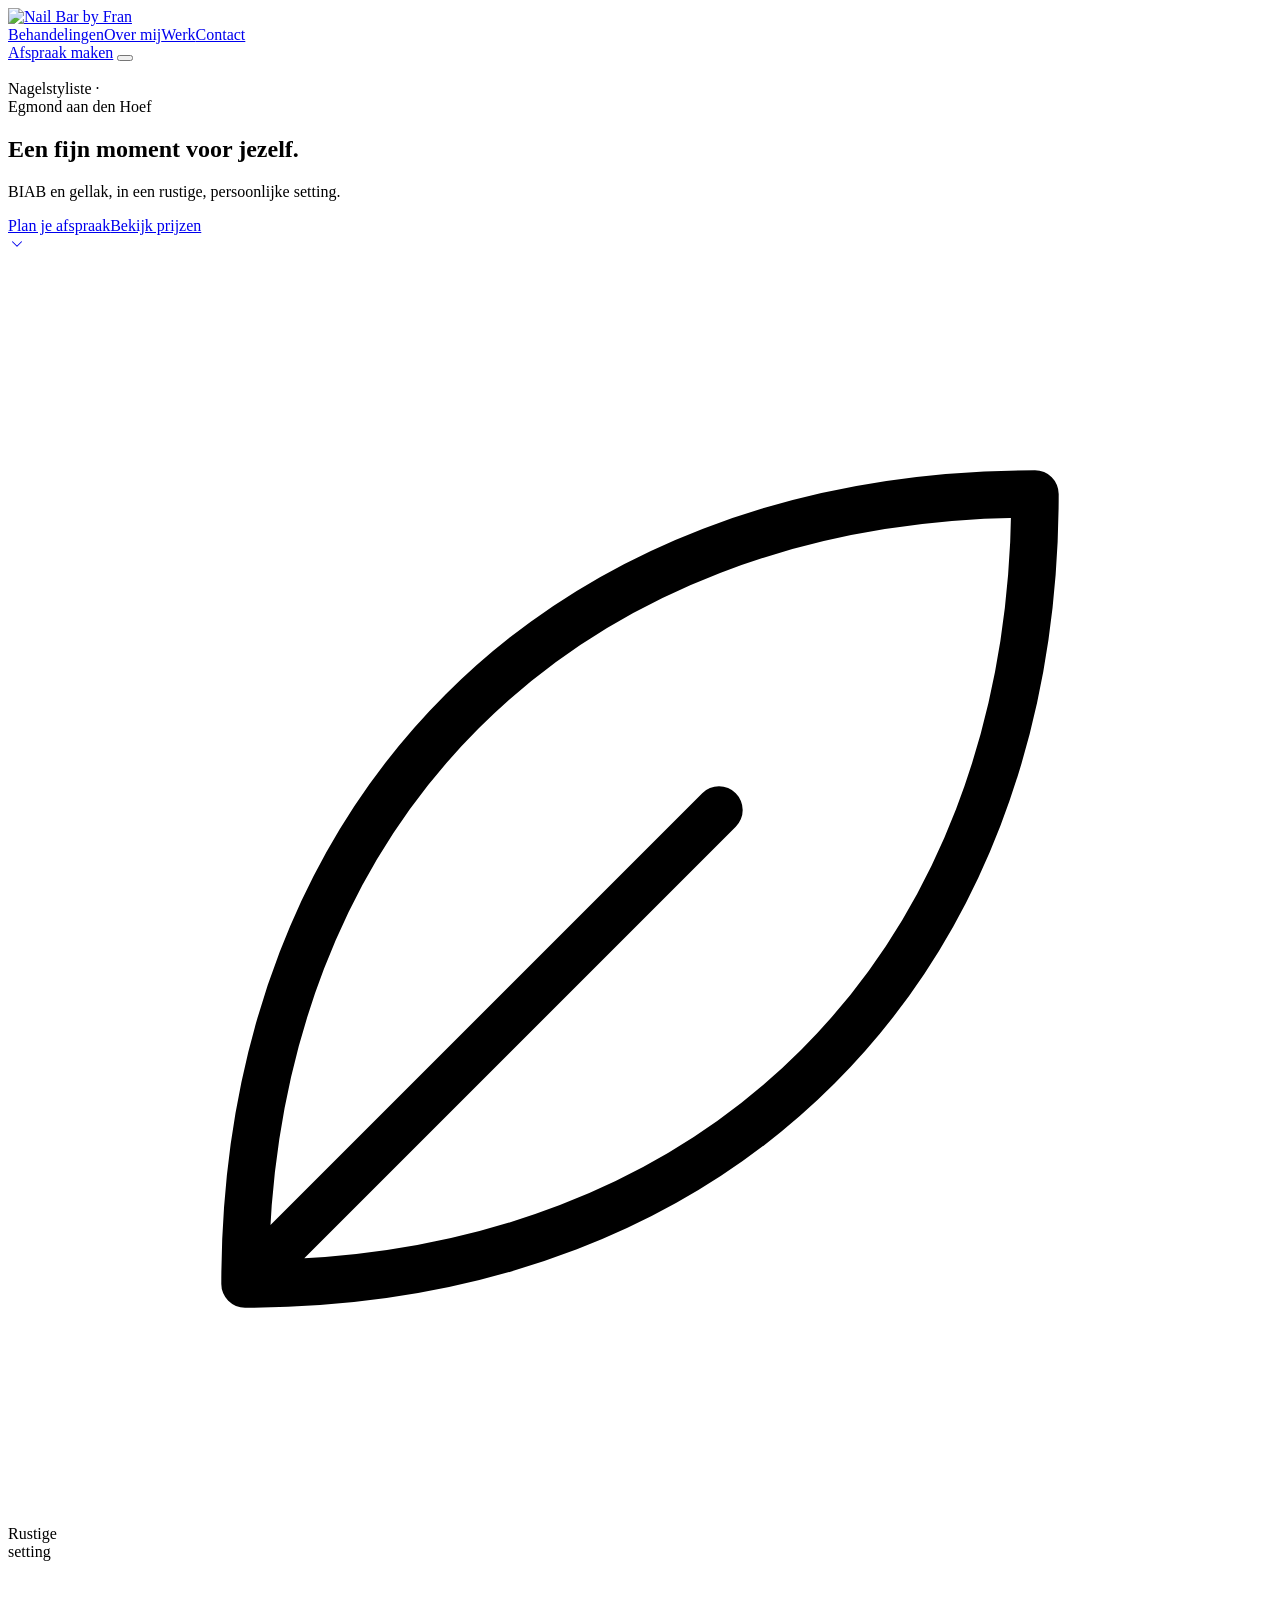
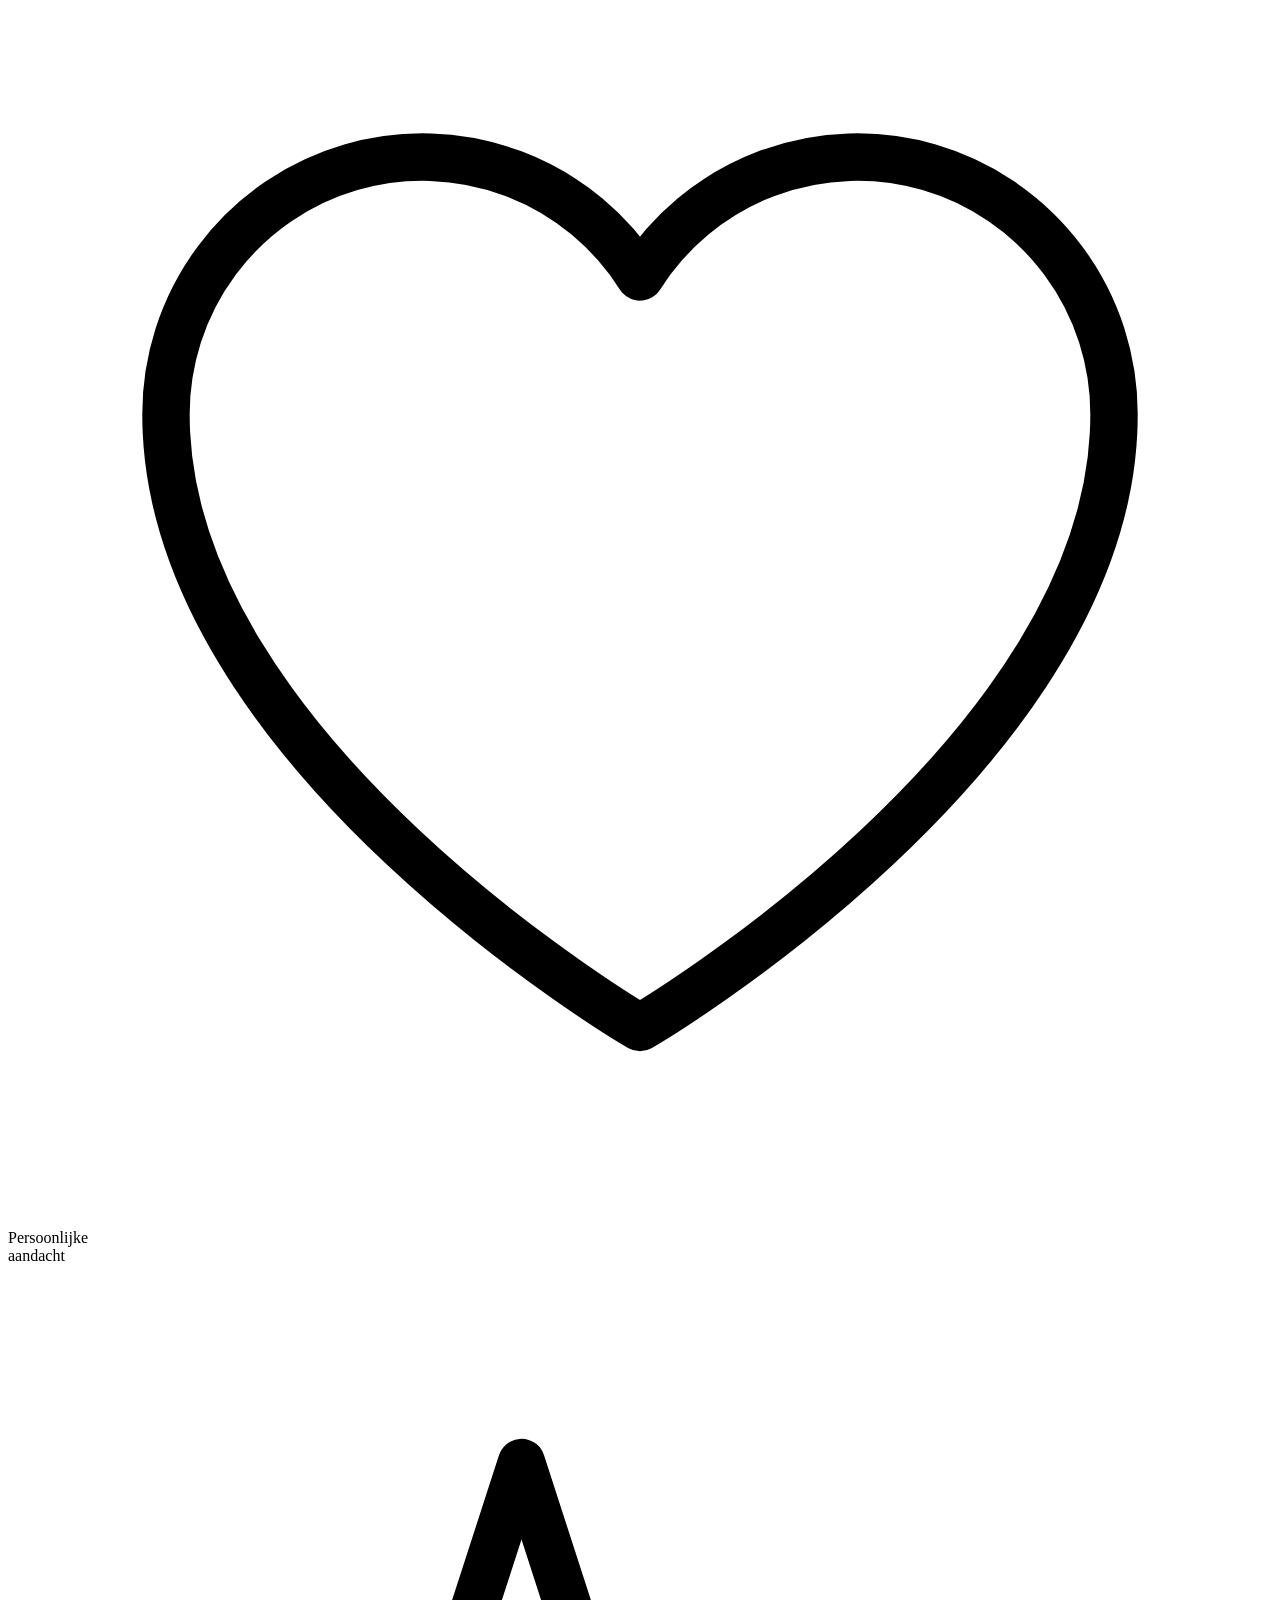
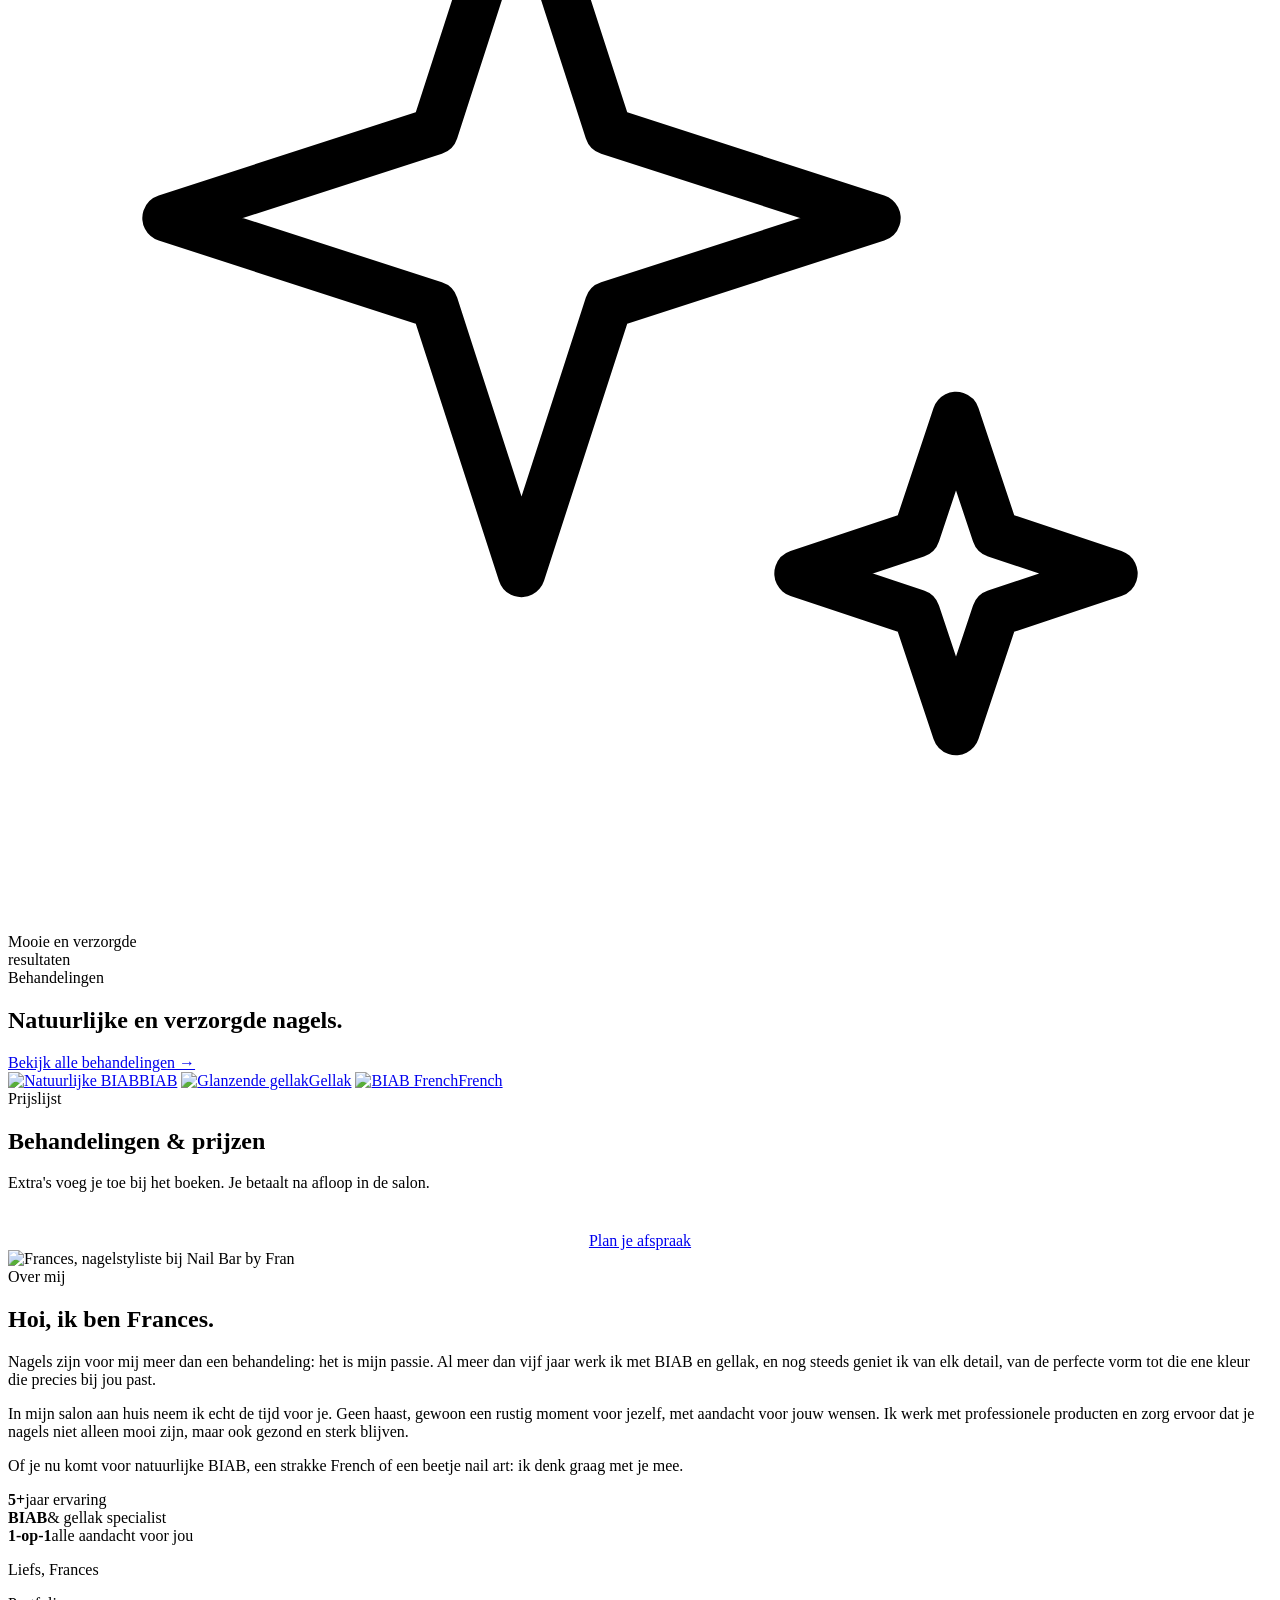
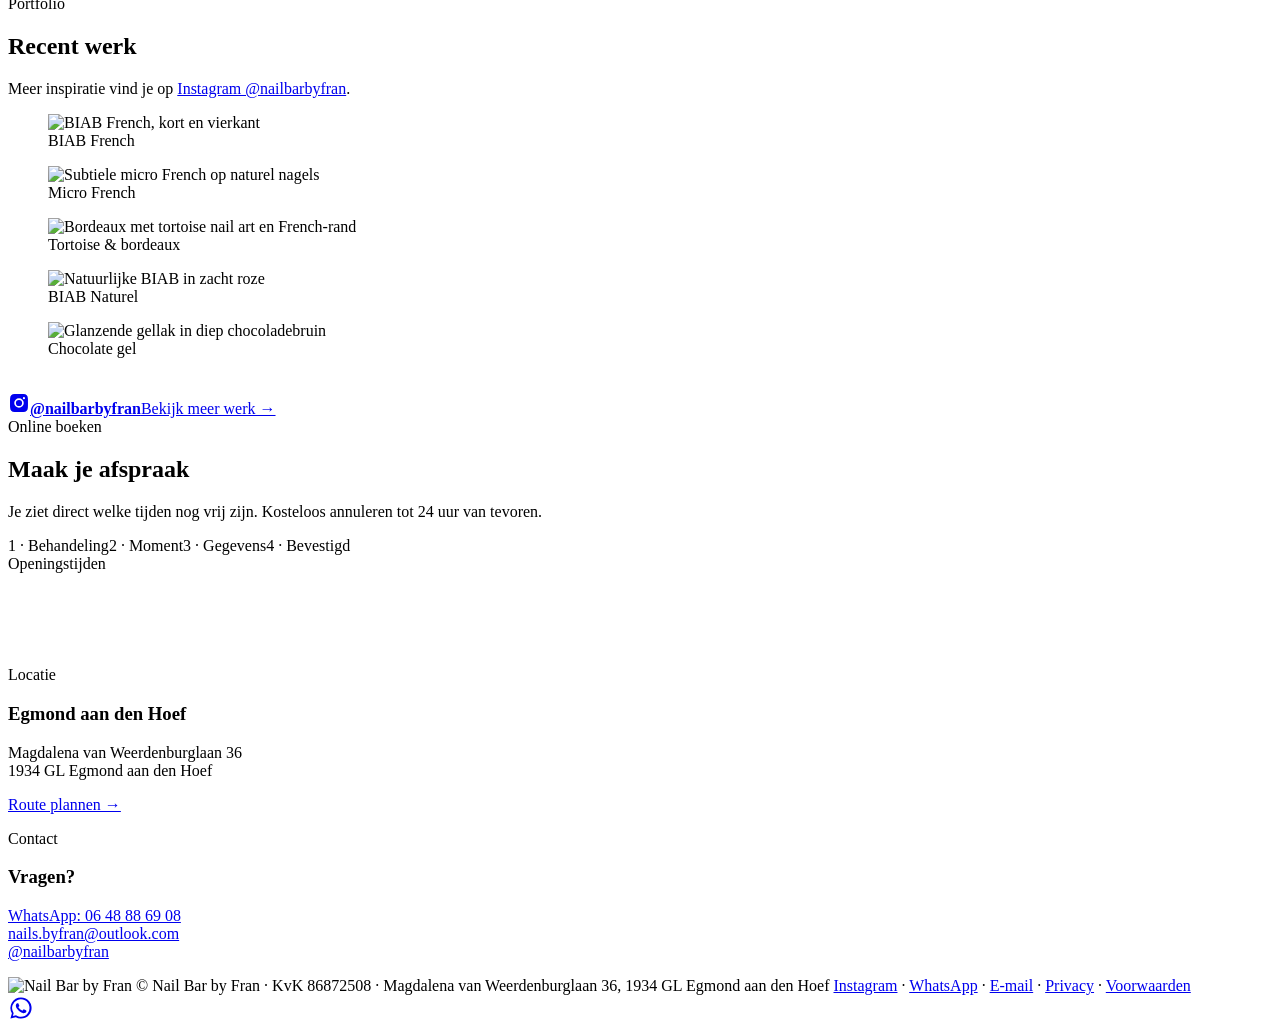
==== website/index.html @ 97819eef "Jaar vooruit boeken; afsprakenoverzicht per dag/week/maand/jaar Co-Authored-By: Claude Opus 5.5 <nor" ====
<!doctype html>
<html lang="nl">
<head>
<meta charset="utf-8">
<meta name="viewport" content="width=device-width,initial-scale=1">
<title>Nail Bar by Fran — BIAB & gellak in Egmond aan den Hoef | Online boeken</title>
<meta name="description" content="BIAB en gellak door Frances in Egmond aan den Hoef. Een rustige salon aan huis met persoonlijke aandacht. Boek je afspraak eenvoudig online.">
<link rel="preload" href="/fonts/cormorant-500.woff2" as="font" type="font/woff2" crossorigin>
<link rel="preload" href="/fonts/jost.woff2" as="font" type="font/woff2" crossorigin>
<meta property="og:title" content="Nail Bar by Fran — BIAB & gellak in Egmond aan den Hoef">
<meta property="og:description" content="Boek je afspraak online. BIAB en gellak door Frances in Egmond aan den Hoef.">
<meta property="og:image" content="https://www.nailbarbyfran.nl/img/og-logo.jpg"><meta property="og:image:width" content="1200"><meta property="og:image:height" content="630"><meta property="og:type" content="website">
<meta name="theme-color" content="#F4EFE9">
<link rel="stylesheet" href="/style.css">
<link rel="icon" type="image/png" href="/favicon.png">
</head>
<body>
<header class="nav" id="nav"><div class="wrap">
  <a class="logo" href="#top"><img src="/logo.png" alt="Nail Bar by Fran"></a>
  <nav class="links" id="navlinks">
    <a href="#behandelingen">Behandelingen</a><a href="#over">Over mij</a><a href="#werk">Werk</a><a href="#info">Contact</a>
  </nav>
  <div class="nav-r">
    <a class="btn small ghost" href="#boeken">Afspraak maken</a>
    <button class="burger" id="burger" aria-label="Menu" aria-expanded="false"><span></span><span></span><span></span></button>
  </div>
</div></header>

<main id="top">
<section class="hero">
  <picture class="hero-photo"><source media="(max-width:760px)" srcset="/img/salon-sm.webp" type="image/webp"><source srcset="/img/salon.webp" type="image/webp"><img src="/img/salon.jpg" alt="De salon van Nail Bar by Fran in Egmond aan den Hoef" fetchpriority="high"></picture>
  <div class="wrap hero-inner">
    <div class="hero-copy">
      <span class="eyebrow">Nagelstyliste<span class="sep"> · </span><br class="mbr">Egmond aan den Hoef</span>
      <h1>Een fijn moment voor jezelf.</h1>
      <p>BIAB en gellak, in een rustige, persoonlijke setting.</p>
      <div class="ctas"><a class="btn arrow" href="#boeken">Plan je afspraak</a><a class="btn ghost" href="#behandelingen">Bekijk prijzen</a></div>
    </div>
  </div>
  <a class="hero-down" href="#features" aria-label="Scroll naar beneden"><svg viewBox="0 0 24 24" width="18" height="18"><path d="M6 9l6 6 6-6" fill="none" stroke="currentColor" stroke-width="1.4" stroke-linecap="round" stroke-linejoin="round"/></svg></a>
</section>

<section class="features" id="features"><div class="wrap">
  <div class="feat"><svg viewBox="0 0 32 32" aria-hidden="true"><path d="M6 26C6 14 14 6 26 6c0 12-8 20-20 20zm0 0l12-12" fill="none" stroke="currentColor" stroke-width="1.2" stroke-linecap="round" stroke-linejoin="round"/></svg><span>Rustige<br>setting</span></div>
  <div class="feat"><svg viewBox="0 0 32 32" aria-hidden="true"><path d="M16 27S4 20 4 11.5A6.5 6.5 0 0 1 16 8a6.5 6.5 0 0 1 12 3.5C28 20 16 27 16 27z" fill="none" stroke="currentColor" stroke-width="1.2" stroke-linejoin="round"/></svg><span>Persoonlijke<br>aandacht</span></div>
  <div class="feat"><svg viewBox="0 0 32 32" aria-hidden="true"><path d="M13 5l2.2 6.8L22 14l-6.8 2.2L13 23l-2.2-6.8L4 14l6.8-2.2zM24 19l1 3 3 1-3 1-1 3-1-3-3-1 3-1z" fill="none" stroke="currentColor" stroke-width="1.2" stroke-linejoin="round"/></svg><span>Mooie en verzorgde<br>resultaten</span></div>
</div></section>

<section class="treat"><div class="wrap">
  <div class="treat-head">
    <div><span class="eyebrow">Behandelingen</span><h2>Natuurlijke en verzorgde nagels.</h2></div>
    <a class="textlink" href="#behandelingen">Bekijk alle behandelingen →</a>
  </div>
  <div class="treat-cards">
    <a href="#behandelingen" class="tcard"><picture><source srcset="/img/werk-4.webp" type="image/webp"><img src="/img/werk-4.jpg" alt="Natuurlijke BIAB" loading="lazy"></picture><span>BIAB</span></a>
    <a href="#behandelingen" class="tcard"><picture><source srcset="/img/werk-5.webp" type="image/webp"><img src="/img/werk-5.jpg" alt="Glanzende gellak" loading="lazy"></picture><span>Gellak</span></a>
    <a href="#behandelingen" class="tcard"><picture><source srcset="/img/werk-1.webp" type="image/webp"><img src="/img/werk-1.jpg" alt="BIAB French" loading="lazy"></picture><span>French</span></a>
  </div>
</div></section>


<section id="behandelingen" class="prices"><div class="wrap">
  <div class="sec-head"><span class="eyebrow">Prijslijst</span><h2>Behandelingen &amp; prijzen</h2><p>Extra's voeg je toe bij het boeken. Je betaalt na afloop in de salon.</p></div>
  <div class="menu" id="menu"><p class="muted" style="text-align:center"><span class="spinner"></span></p></div>
  <div style="text-align:center;margin-top:40px"><a class="btn arrow" href="#boeken">Plan je afspraak</a></div>
</div></section>

<section id="over" class="about"><div class="wrap">
  <picture class="about-photo"><source srcset="/img/frances.webp" type="image/webp"><img src="/img/frances.jpg" alt="Frances, nagelstyliste bij Nail Bar by Fran" loading="lazy"></picture>
  <div class="about-text">
    <span class="eyebrow">Over mij</span>
    <h2>Hoi, ik ben Frances.</h2>
    <p class="lead">Nagels zijn voor mij meer dan een behandeling: het is mijn passie. Al meer dan vijf jaar werk ik met BIAB en gellak, en nog steeds geniet ik van elk detail, van de perfecte vorm tot die ene kleur die precies bij jou past.</p>
    <p>In mijn salon aan huis neem ik echt de tijd voor je. Geen haast, gewoon een rustig moment voor jezelf, met aandacht voor jouw wensen. Ik werk met professionele producten en zorg ervoor dat je nagels niet alleen mooi zijn, maar ook gezond en sterk blijven.</p>
    <p>Of je nu komt voor natuurlijke BIAB, een strakke French of een beetje nail art: ik denk graag met je mee.</p>
    <div class="about-stats"><div><b>5+</b><span>jaar ervaring</span></div><div><b>BIAB</b><span>&amp; gellak specialist</span></div><div><b>1-op-1</b><span>alle aandacht voor jou</span></div></div>
    <p class="sign">Liefs, Frances</p>
  </div>
</div></section>

<section id="werk" class="work"><div class="wrap">
  <div class="sec-head"><span class="eyebrow">Portfolio</span><h2>Recent werk</h2><p>Meer inspiratie vind je op <a href="https://instagram.com/nailbarbyfran" target="_blank" rel="noopener">Instagram @nailbarbyfran</a>.</p></div>
  <div class="gallery">
    <figure><picture><source srcset="/img/werk-1.webp" type="image/webp"><img src="/img/werk-1.jpg" alt="BIAB French, kort en vierkant" loading="lazy"></picture><figcaption>BIAB French</figcaption></figure>
    <figure><picture><source srcset="/img/werk-2.webp" type="image/webp"><img src="/img/werk-2.jpg" alt="Subtiele micro French op naturel nagels" loading="lazy"></picture><figcaption>Micro French</figcaption></figure>
    <figure><picture><source srcset="/img/werk-3.webp" type="image/webp"><img src="/img/werk-3.jpg" alt="Bordeaux met tortoise nail art en French-rand" loading="lazy"></picture><figcaption>Tortoise &amp; bordeaux</figcaption></figure>
    <figure><picture><source srcset="/img/werk-4.webp" type="image/webp"><img src="/img/werk-4.jpg" alt="Natuurlijke BIAB in zacht roze" loading="lazy"></picture><figcaption>BIAB Naturel</figcaption></figure>
    <figure><picture><source srcset="/img/werk-5.webp" type="image/webp"><img src="/img/werk-5.jpg" alt="Glanzende gellak in diep chocoladebruin" loading="lazy"></picture><figcaption>Chocolate gel</figcaption></figure>
    <a class="ig-tile" id="igtile" href="https://instagram.com/nailbarbyfran" target="_blank" rel="noopener"><div class="ig-mosaic" id="igmosaic"><img src="/img/handen-1.jpg" alt=""><img src="/img/handen-2.jpg" alt=""><img src="/img/handen-3.jpg" alt=""><img src="/img/werk-4.jpg" alt=""></div><div class="ig-cap"><svg viewBox="0 0 24 24" width="22" height="22" aria-hidden="true"><path fill="currentColor" d="M12 2.2c3.2 0 3.6 0 4.8.1 3.3.1 4.8 1.7 4.9 4.9.1 1.3.1 1.6.1 4.8s0 3.6-.1 4.8c-.1 3.2-1.7 4.8-4.9 4.9-1.3.1-1.6.1-4.8.1s-3.6 0-4.8-.1c-3.3-.1-4.8-1.7-4.9-4.9C2.2 15.6 2.2 15.2 2.2 12s0-3.6.1-4.8C2.4 3.9 3.9 2.4 7.2 2.3 8.4 2.2 8.8 2.2 12 2.2zm0 4.6a5.2 5.2 0 1 0 0 10.4 5.2 5.2 0 0 0 0-10.4zm0 8.6a3.4 3.4 0 1 1 0-6.8 3.4 3.4 0 0 1 0 6.8zm5.4-9.9a1.2 1.2 0 1 0 0 2.4 1.2 1.2 0 0 0 0-2.4z"/></svg><b>@nailbarbyfran</b><span>Bekijk meer werk →</span></div></a>
  </div>
</div></section>

<section id="instagram" class="ig-sec" hidden><div class="wrap">
  <div class="ig-head"><div><span class="eyebrow">Instagram</span><h2>Volg @nailbarbyfran</h2></div><a class="textlink" href="https://instagram.com/nailbarbyfran" target="_blank" rel="noopener">Bekijk op Instagram →</a></div>
  <div class="ig-row" id="igrow"></div>
</div></section>

<section id="boeken" class="book"><div class="wrap">
  <div class="sec-head"><span class="eyebrow">Online boeken</span><h2>Maak je afspraak</h2><p>Je ziet direct welke tijden nog vrij zijn. Kosteloos annuleren tot 24 uur van tevoren.</p></div>
  <div class="booking">
    <div class="steps" id="steps"><span>1 · Behandeling</span><span>2 · Moment</span><span>3 · Gegevens</span><span>4 · Bevestigd</span></div>
    <div class="pane" id="pane"></div>
  </div>
</div></section>

<section id="info" class="contact"><div class="wrap">
  <div class="info">
    <div><span class="eyebrow">Openingstijden</span><h3 id="oh-title">&nbsp;</h3><p id="oh-lines">&nbsp;</p></div>
    <div><span class="eyebrow">Locatie</span><h3>Egmond aan den Hoef</h3><p>Magdalena van Weerdenburglaan 36<br>1934 GL Egmond aan den Hoef</p><p style="margin-top:16px"><a class="textlink" href="https://www.google.com/maps/search/?api=1&query=Magdalena+van+Weerdenburglaan+36+1934GL+Egmond+aan+den+Hoef" target="_blank" rel="noopener">Route plannen →</a></p></div>
    <div><span class="eyebrow">Contact</span><h3>Vragen?</h3><p><a href="https://wa.me/31648886908" target="_blank" rel="noopener">WhatsApp: 06 48 88 69 08</a><br><a href="mailto:nails.byfran@outlook.com">nails.byfran@outlook.com</a><br><a href="https://instagram.com/nailbarbyfran" target="_blank" rel="noopener">@nailbarbyfran</a></p></div>
  </div>
</div></section>
</main>

<footer><div class="wrap">
  <img src="/logo.png" alt="Nail Bar by Fran" class="flogo">
  <span>© <span id="yr"></span> Nail Bar by Fran · KvK 86872508 · Magdalena van Weerdenburglaan 36, 1934 GL Egmond aan den Hoef</span>
  <span><a href="https://instagram.com/nailbarbyfran" target="_blank" rel="noopener">Instagram</a> · <a href="https://wa.me/31648886908" target="_blank" rel="noopener">WhatsApp</a> · <a href="mailto:nails.byfran@outlook.com">E-mail</a> · <a href="/privacy">Privacy</a> · <a href="/voorwaarden">Voorwaarden</a></span>
</div></footer>
<a class="wa-float" href="https://wa.me/31648886908" target="_blank" rel="noopener" aria-label="Stuur een WhatsApp-bericht"><svg viewBox="0 0 32 32" width="26" height="26" aria-hidden="true"><path fill="currentColor" d="M16 3a13 13 0 0 0-11.2 19.6L3 29l6.6-1.7A13 13 0 1 0 16 3zm0 23.7c-2 0-4-.5-5.7-1.6l-.4-.2-3.9 1 1-3.8-.3-.4A10.7 10.7 0 1 1 16 26.7zm5.9-8c-.3-.2-1.9-1-2.2-1s-.5-.2-.7.2-.8 1-1 1.2-.4.2-.7 0a8.8 8.8 0 0 1-4.4-3.8c-.3-.6.3-.5 1-1.7.1-.2 0-.4 0-.5l-1-2.4c-.3-.6-.5-.5-.7-.5h-.6a1.2 1.2 0 0 0-.9.4 3.6 3.6 0 0 0-1.1 2.7 6.3 6.3 0 0 0 1.3 3.3 14.4 14.4 0 0 0 5.5 4.9c2 .9 2.8 1 3.9.8a3.3 3.3 0 0 0 2.1-1.5 2.7 2.7 0 0 0 .2-1.5c-.1-.2-.3-.3-.6-.4z"/></svg></a>

<script src="/js/supabase.js"></script>
<script src="/config.js"></script>
<script>
const $ = s => document.querySelector(s);
const pane = $("#pane"), esc = NBF.esc;
$("#yr").textContent = new Date().getFullYear();
const S = { services: [], extras: [], svc: null, month: null, avail: new Set(), date: null, slot: null, result: null };

function setStep(n){
  [...$("#steps").children].forEach((el,i)=>{ el.className = i+1===n ? "on" : (i+1<n ? "done" : ""); });
}

async function loadServices(){
  const { data, error } = await db.from("services").select("*").eq("active", true).order("sort");
  if (error) { $("#menu").innerHTML = `<p class="msg err">${esc(NBF.errMsg(error))}</p>`; return; }
  S.services = data.filter(s => !s.is_extra); S.extraList = data.filter(s => s.is_extra);
  const cats = [...new Set(data.map(s => s.category || "Behandelingen"))];
  $("#menu").innerHTML = cats.map(c => `<h3 class="menu-cat">${esc(c)}</h3>` + data.filter(s => (s.category||"Behandelingen")===c).map(s => `
    <div class="menu-row"><div><div class="n">${esc(s.name)}</div><div class="d">${esc(s.description||"")}${s.is_extra?" · toe te voegen bij je behandeling":""}</div></div>
    <div class="fill"></div><div class="meta"><div class="p">${s.is_extra?"+ ":""}${NBF.euro(s.price_cents)}</div><div class="t">${s.is_extra?"+ ":""}${NBF.dur(s.duration_min)}</div></div></div>`).join("")).join("");
  stepService();
}

function stepService(){
  setStep(1);
  const cats = [...new Set(S.services.map(s => s.category || "Behandelingen"))];
  pane.innerHTML = `<h3>Kies je behandeling</h3><p class="sub">Waar heb je zin in?</p>
    ${cats.map(c => `<div class="eyebrow" style="margin:18px 0 10px">${esc(c)}</div><div class="svc-grid">${S.services.filter(s=>(s.category||"Behandelingen")===c).map(s=>`
      <button class="svc" data-id="${s.id}"><div><div class="n">${esc(s.name)}</div><div class="t">${NBF.dur(s.duration_min)}</div></div><div class="p">${NBF.euro(s.price_cents)}</div></button>`).join("")}
    </div>`).join("")}`;
  pane.querySelectorAll(".svc").forEach(b => b.onclick = () => {
    S.svc = S.services.find(s => s.id === b.dataset.id); S.extras = []; S.date = null; S.slot = null;
    const today = NBF.ymd(new Date()); S.month = today.slice(0,7);
    (S.extraList && S.extraList.length) ? stepExtras() : stepMoment();
  });
}

const chosenExtras = () => (S.extraList||[]).filter(e => S.extras.includes(e.id));
const totalDur = () => S.svc.duration_min + chosenExtras().reduce((a,e)=>a+e.duration_min,0);
const totalPrice = () => S.svc.price_cents + chosenExtras().reduce((a,e)=>a+e.price_cents,0);
const fullName = () => S.svc.name + chosenExtras().map(e => " + " + e.name).join("");

function stepExtras(){
  setStep(1);
  pane.innerHTML = `<h3>Iets extra's?</h3><p class="sub">${esc(S.svc.name)} · ${NBF.euro(S.svc.price_cents)}. Voeg eventueel iets toe.</p>
    <div class="extras">${S.extraList.map(e => `<label class="extra"><input type="checkbox" value="${e.id}" ${S.extras.includes(e.id)?"checked":""}>
      <span class="n">${esc(e.name)}</span><span class="t">+ ${NBF.dur(e.duration_min)}</span><span class="p">+ ${NBF.euro(e.price_cents)}</span></label>`).join("")}</div>
    <div class="summary" style="margin-top:18px"><div class="muted" id="xt"></div></div>
    <div class="actions"><button class="link" id="back">← Andere behandeling</button><button class="btn" id="go">Verder</button></div>`;
  const upd = () => { $("#xt").innerHTML = `Totaal: <b>${NBF.euro(totalPrice())}</b> · ${NBF.dur(totalDur())}`; };
  pane.querySelectorAll(".extra input").forEach(i => i.onchange = () => { S.extras = [...pane.querySelectorAll(".extra input:checked")].map(x=>x.value); S.date = null; S.slot = null; upd(); });
  upd();
  $("#back").onclick = stepService; $("#go").onclick = stepMoment;
}

async function stepMoment(){
  setStep(2);
  const today = NBF.ymd(new Date()), maxDay = NBF.addDays(today, 365);
  const [y,m] = S.month.split("-").map(Number);
  const first = `${S.month}-01`, last = new Date(Date.UTC(y, m, 0)).toISOString().slice(0,10);
  const label = new Intl.DateTimeFormat("nl-NL",{month:"long",year:"numeric",timeZone:"UTC"}).format(new Date(Date.UTC(y,m-1,1)));
  pane.innerHTML = `<h3>Kies een moment</h3><p class="sub">${esc(fullName())} · ${NBF.dur(totalDur())}</p>
    <div class="cal-wrap"><div>
      <div class="cal-head"><button id="prev" aria-label="Vorige maand">‹</button><b>${label}</b><button id="next" aria-label="Volgende maand">›</button></div>
      <div class="cal" id="cal"><div style="grid-column:1/-1;padding:40px"><span class="spinner"></span></div></div>
    </div><div><div class="eyebrow" style="margin-bottom:12px" id="slotlbl">Beschikbare tijden</div><div id="slots" class="muted">Kies eerst een dag in de kalender.</div></div></div>
    <div class="actions"><button class="link" id="back">← Terug</button><button class="btn" id="go" disabled>Verder</button></div>`;
  $("#back").onclick = () => (S.extraList && S.extraList.length) ? stepExtras() : stepService();
  $("#prev").disabled = S.month <= today.slice(0,7);
  $("#next").disabled = S.month >= maxDay.slice(0,7);
  $("#prev").onclick = () => { S.month = NBF.addDays(first,-1).slice(0,7); stepMoment(); };
  $("#next").onclick = () => { S.month = NBF.addDays(last,1).slice(0,7); stepMoment(); };
  $("#go").onclick = stepDetails;
  const from = first < today ? today : first;
  const { data, error } = await db.rpc("get_available_dates", { p_service_id: S.svc.id, p_from: from, p_to: last, p_extras: S.extras });
  if (error) { $("#cal").innerHTML = `<p class="msg err" style="grid-column:1/-1">${esc(NBF.errMsg(error))}</p>`; return; }
  S.avail = new Set((data||[]).map(r => r.available_date));
  const startDow = (new Date(Date.UTC(y,m-1,1)).getUTCDay()+6)%7;
  const days = Number(last.slice(8));
  let html = ["ma","di","wo","do","vr","za","zo"].map(d=>`<div class="wd">${d}</div>`).join("");
  html += "<span></span>".repeat(startDow);
  for (let d=1; d<=days; d++){
    const ds = `${S.month}-${String(d).padStart(2,"0")}`, av = S.avail.has(ds);
    html += `<button class="${av?"av":""} ${ds===S.date?"sel":""}" ${av?`data-d="${ds}"`:"disabled"} aria-label="${ds}">${d}</button>`;
  }
  $("#cal").innerHTML = html;
  if (!S.avail.size) $("#slots").innerHTML = `Geen vrije plekken deze maand. Probeer de volgende maand →`;
  $("#cal").querySelectorAll("button.av").forEach(b => b.onclick = () => {
    S.date = b.dataset.d; S.slot = null; $("#go").disabled = true;
    $("#cal").querySelectorAll("button").forEach(x=>x.classList.toggle("sel", x===b));
    loadSlots();
  });
  if (S.date && S.avail.has(S.date)) loadSlots();
}

async function loadSlots(){
  const box = $("#slots");
  box.innerHTML = `<span class="spinner"></span>`;
  $("#slotlbl").textContent = new Intl.DateTimeFormat("nl-NL",{weekday:"long",day:"numeric",month:"long",timeZone:"UTC"}).format(new Date(S.date+"T12:00:00Z"));
  const { data, error } = await db.rpc("get_slots", { p_service_id: S.svc.id, p_date: S.date, p_extras: S.extras });
  if (error) { box.innerHTML = `<p class="msg err">${esc(NBF.errMsg(error))}</p>`; return; }
  if (!data.length) { box.innerHTML = "Deze dag is inmiddels vol."; return; }
  box.className = "slots";
  box.innerHTML = data.map(r => `<button data-s="${r.slot_start}" class="${r.slot_start===S.slot?"sel":""}">${NBF.time(r.slot_start)}</button>`).join("");
  box.querySelectorAll("button").forEach(b => b.onclick = () => {
    S.slot = b.dataset.s; box.querySelectorAll("button").forEach(x=>x.classList.toggle("sel", x===b)); $("#go").disabled = false;
  });
}

function stepDetails(){
  setStep(3);
  const saved = (()=>{ try { return JSON.parse(localStorage.getItem("nbf_klant")||"{}"); } catch { return {}; } })();
  pane.innerHTML = `<h3>Jouw gegevens</h3><p class="sub">Bijna klaar.</p>
    <div class="summary"><div><div class="n">${esc(fullName())}</div><div class="muted cap">${NBF.dateLong(S.slot)} · ${NBF.time(S.slot)}</div></div>
      <div style="text-align:right"><div class="n">${NBF.euro(totalPrice())}</div><div class="muted">${NBF.dur(totalDur())}</div></div></div>
    <form id="f" novalidate>
      <div class="row"><label>Naam<input name="name" required minlength="2" maxlength="100" autocomplete="name" value="${esc(saved.name||"")}"></label>
      <label>Telefoon<input name="phone" required type="tel" minlength="6" maxlength="30" autocomplete="tel" value="${esc(saved.phone||"")}"></label></div>
      <label>E-mail<input name="email" required type="email" autocomplete="email" value="${esc(saved.email||"")}"></label>
      <label>Opmerking (optioneel)<textarea name="note" rows="3" maxlength="1000" placeholder="Bijv. een kleurwens of inspiratiefoto die je meeneemt"></textarea></label>
      <p class="muted" style="font-size:12.5px;margin:4px 0 0">Door te boeken ga je akkoord met de <a href="/voorwaarden" target="_blank">algemene voorwaarden</a> en de <a href="/privacy" target="_blank">privacyverklaring</a>.</p>
      <div id="m"></div>
      <div class="actions"><button type="button" class="link" id="back">← Ander moment</button><button class="btn" id="sub">Afspraak bevestigen</button></div>
    </form>`;
  $("#back").onclick = stepMoment;
  $("#f").onsubmit = async e => {
    e.preventDefault();
    const f = e.target, v = Object.fromEntries(new FormData(f));
    if (!f.checkValidity()) { $("#m").innerHTML = `<p class="msg err">Vul je naam, telefoonnummer en een geldig e-mailadres in.</p>`; return; }
    const btn = $("#sub"); btn.disabled = true; btn.innerHTML = `<span class="spinner"></span>`;
    const { data, error } = await db.rpc("create_booking", { p_service_id: S.svc.id, p_starts_at: S.slot, p_name: v.name, p_email: v.email, p_phone: v.phone, p_note: v.note || null, p_extras: S.extras });
    if (error) {
      btn.disabled = false; btn.textContent = "Afspraak bevestigen";
      $("#m").innerHTML = `<p class="msg err">${esc(NBF.errMsg(error))}</p>`;
      if (/beschikbaar|geboekt/.test(error.message)) { $("#m").innerHTML += `<button type="button" class="link" style="margin-top:10px" id="re">Kies een ander moment →</button>`; $("#re").onclick = stepMoment; }
      return;
    }
    try { localStorage.setItem("nbf_klant", JSON.stringify({ name:v.name, phone:v.phone, email:v.email })); } catch {}
    S.result = data; stepDone();
  };
}

function ics(){
  const r = S.result, f = iso => new Date(iso).toISOString().replace(/[-:]/g,"").replace(/\.\d+/,"");
  const cancel = location.origin + "/annuleren?t=" + r.cancel_token;
  const body = ["BEGIN:VCALENDAR","VERSION:2.0","PRODID:-//Nail Bar by Fran//NL","BEGIN:VEVENT",
    "UID:"+r.id+"@nailbarbyfran","DTSTAMP:"+f(new Date().toISOString()),"DTSTART:"+f(r.starts_at),"DTEND:"+f(r.ends_at),
    "SUMMARY:"+r.service_name+(r.extras?" + "+r.extras:"")+" – Nail Bar by Fran","LOCATION:Magdalena van Weerdenburglaan 36\\, 1934 GL Egmond aan den Hoef","DESCRIPTION:Annuleren? "+cancel,"END:VEVENT","END:VCALENDAR"].join("\r\n");
  const a = document.createElement("a"); a.href = URL.createObjectURL(new Blob([body],{type:"text/calendar"})); a.download = "afspraak-nailbarbyfran.ics"; a.click();
}

function stepDone(){
  setStep(4);
  const r = S.result, cancel = location.origin + "/annuleren?t=" + r.cancel_token;
  pane.innerHTML = `<div class="done"><div class="check">✓</div><h3>Tot snel!</h3>
    <p class="sub">Je afspraak is bevestigd.</p>
    <div class="summary" style="text-align:left"><div><div class="n">${esc(r.service_name + (r.extras ? " + " + r.extras.split(", ").join(" + ") : ""))}</div><div class="muted cap">${NBF.dateLong(r.starts_at)} · ${NBF.time(r.starts_at)} – ${NBF.time(r.ends_at)}</div></div>
      <div style="text-align:right"><div class="n">${NBF.euro(r.price_cents)}</div><div class="muted">betalen in de salon</div></div></div>
    <div class="actions" style="justify-content:center"><button class="btn" id="cal">Zet in mijn agenda</button><button class="btn ghost" id="copy">Kopieer annuleerlink</button></div>
    <p style="margin-top:18px;font-size:14px">📍 <a href="https://www.google.com/maps/search/?api=1&query=Magdalena+van+Weerdenburglaan+36+1934GL+Egmond+aan+den+Hoef" target="_blank" rel="noopener">Magdalena van Weerdenburglaan 36, 1934 GL Egmond aan den Hoef</a></p>
    <p class="muted" style="font-size:13px;margin-top:10px">Bewaar je annuleerlink: kosteloos annuleren kan tot 24 uur van tevoren.<br><a href="${cancel}">${esc(cancel)}</a></p></div>`;
  $("#cal").onclick = ics;
  $("#copy").onclick = async () => { try { await navigator.clipboard.writeText(cancel); $("#copy").textContent = "Gekopieerd ✓"; } catch { prompt("Kopieer je link:", cancel); } };
  $("#boeken").scrollIntoView({ behavior: "smooth" });
}

loadServices();

// Mobiel menu + header-schaduw bij scrollen
const nav = document.getElementById("nav"), burger = document.getElementById("burger");
burger.onclick = () => { const o = nav.classList.toggle("open"); burger.setAttribute("aria-expanded", o); };
document.querySelectorAll("#navlinks a").forEach(a => a.addEventListener("click", () => { nav.classList.remove("open"); burger.setAttribute("aria-expanded", false); }));
const onScroll = () => nav.classList.toggle("scrolled", window.scrollY > 10); window.addEventListener("scroll", onScroll, { passive: true }); onScroll();

// Openingstijden live uit de database (zelfde als in het beheer)
db.from("opening_hours").select("*").order("weekday").then(({ data }) => {
  if (!data || !data.length) return;
  const D = ["", "ma", "di", "wo", "do", "vr", "za", "zo"], t = x => String(x || "").slice(0, 5);
  const cap = x => x.charAt(0).toUpperCase() + x.slice(1);
  // dagen -> "ma – do, za"
  const fmtDays = ds => { const out = []; let s = null, p = null;
    ds.forEach(d => { if (s !== null && d === p + 1) { p = d; return; } if (s !== null) out.push(s === p ? D[s] : (p === s + 1 ? D[s] + ", " + D[p] : D[s] + " – " + D[p])); s = p = d; });
    if (s !== null) out.push(s === p ? D[s] : (p === s + 1 ? D[s] + ", " + D[p] : D[s] + " – " + D[p])); return out.join(", "); };
  const byKey = new Map();
  data.forEach(h => { const k = h.is_open ? t(h.open_time) + " – " + t(h.close_time) : "gesloten"; if (!byKey.has(k)) byKey.set(k, []); byKey.get(k).push(h.weekday); });
  const openDays = data.filter(h => h.is_open).map(h => h.weekday);
  if (!openDays.length) { $("#oh-title").textContent = "Tijdelijk gesloten"; $("#oh-lines").textContent = "Neem contact op via WhatsApp"; return; }
  $("#oh-title").textContent = cap(fmtDays(openDays));
  const openKeys = [...byKey.keys()].filter(k => k !== "gesloten");
  const lines = openKeys.length === 1 ? [esc(openKeys[0])] : openKeys.map(k => `${esc(cap(fmtDays(byKey.get(k))))}: ${esc(k)}`);
  const closed = byKey.get("gesloten");
  if (closed) lines.push(closed.join() === "6,7" ? "Weekend gesloten" : `${esc(cap(fmtDays(closed)))}: gesloten`);
  $("#oh-lines").innerHTML = lines.join("<br>");
});

// Instagram (via eigen /api/instagram, 6 uur gecachet)
fetch("/api/instagram").then(r => r.ok ? r.json() : { posts: [] }).then(d => {
  const posts = (d.posts || []).filter(p => p.img);
  if (posts.length < 3) return;
  $("#igrow").innerHTML = posts.map(p => `<a href="${esc(p.url)}" target="_blank" rel="noopener" class="ig-post${p.video?" vid":""}"><img src="${esc(p.img)}" alt="${esc(p.alt)}" loading="lazy" referrerpolicy="no-referrer"></a>`).join("");
  $("#instagram").hidden = false;
  $("#igmosaic").innerHTML = posts.slice(0,4).map(p => `<img src="${esc(p.img)}" alt="" loading="lazy" referrerpolicy="no-referrer">`).join("");
}).catch(() => {});
</script>
</body>
</html>
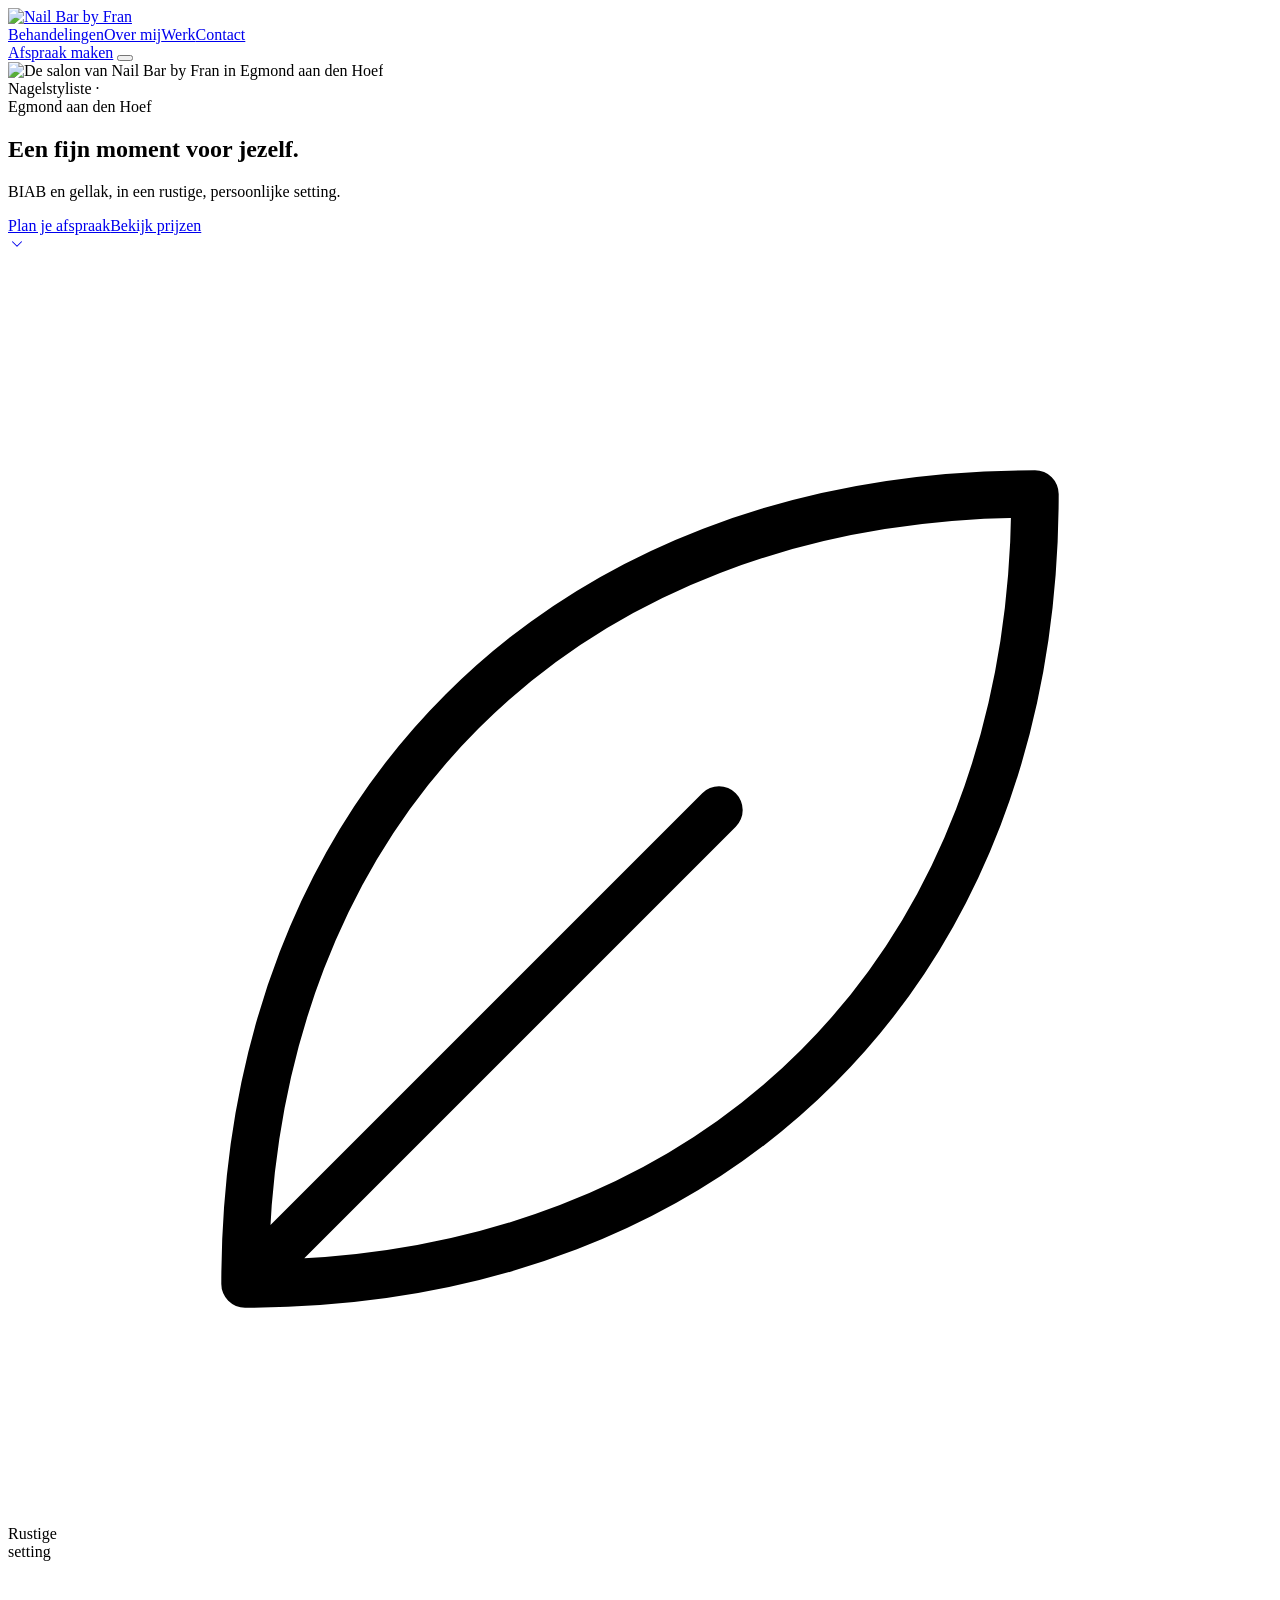
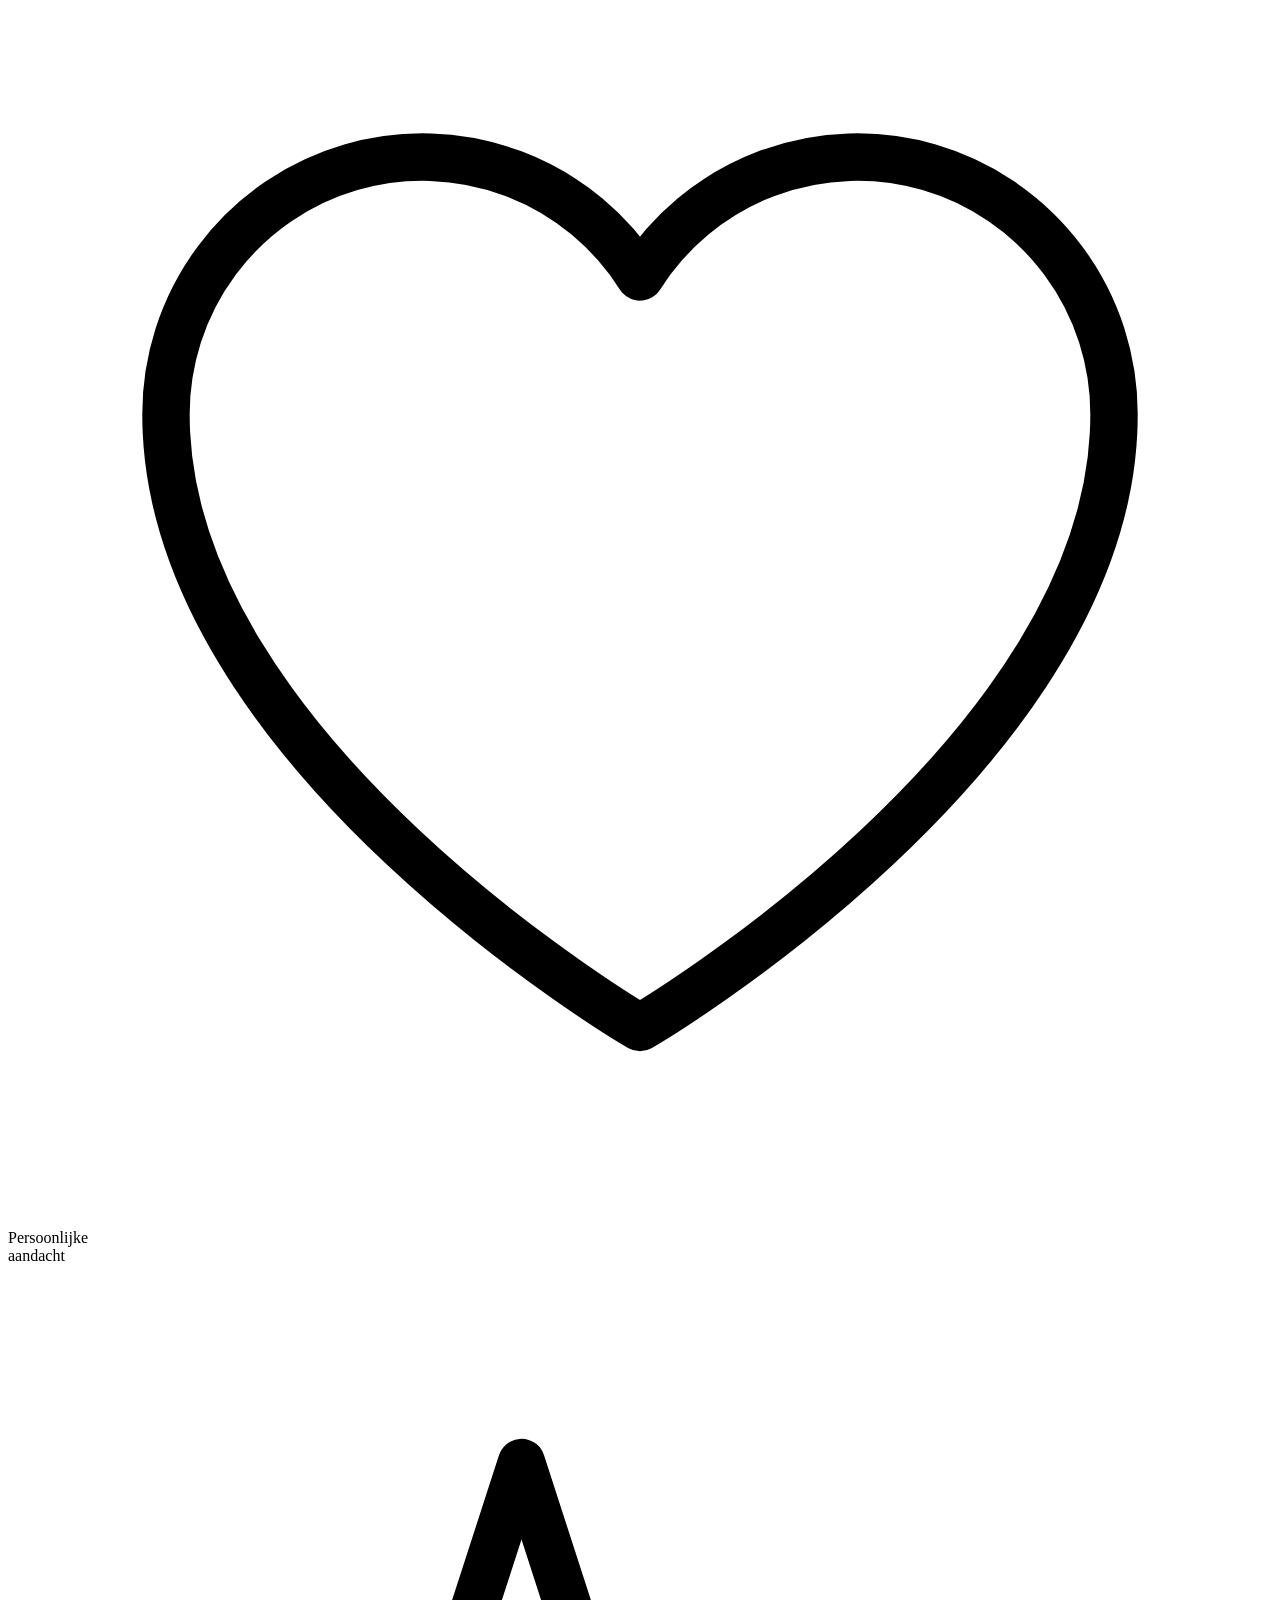
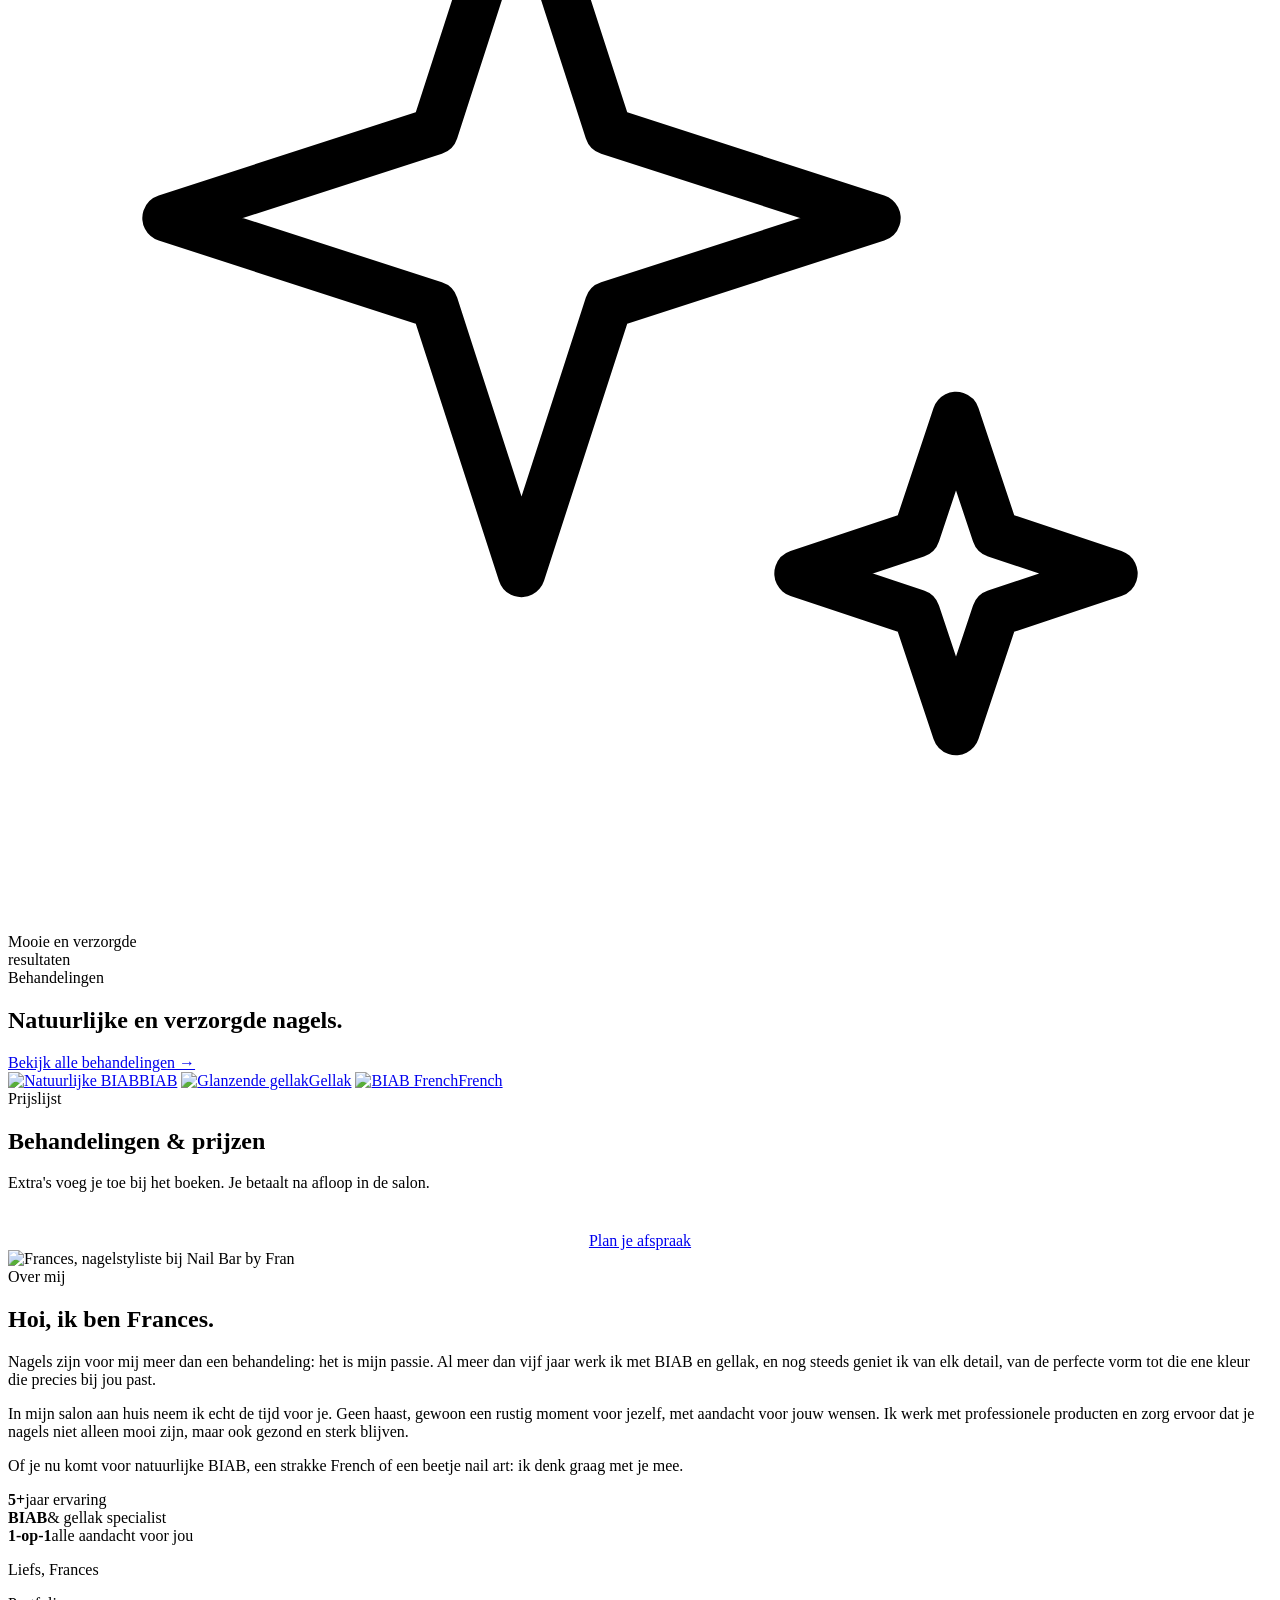
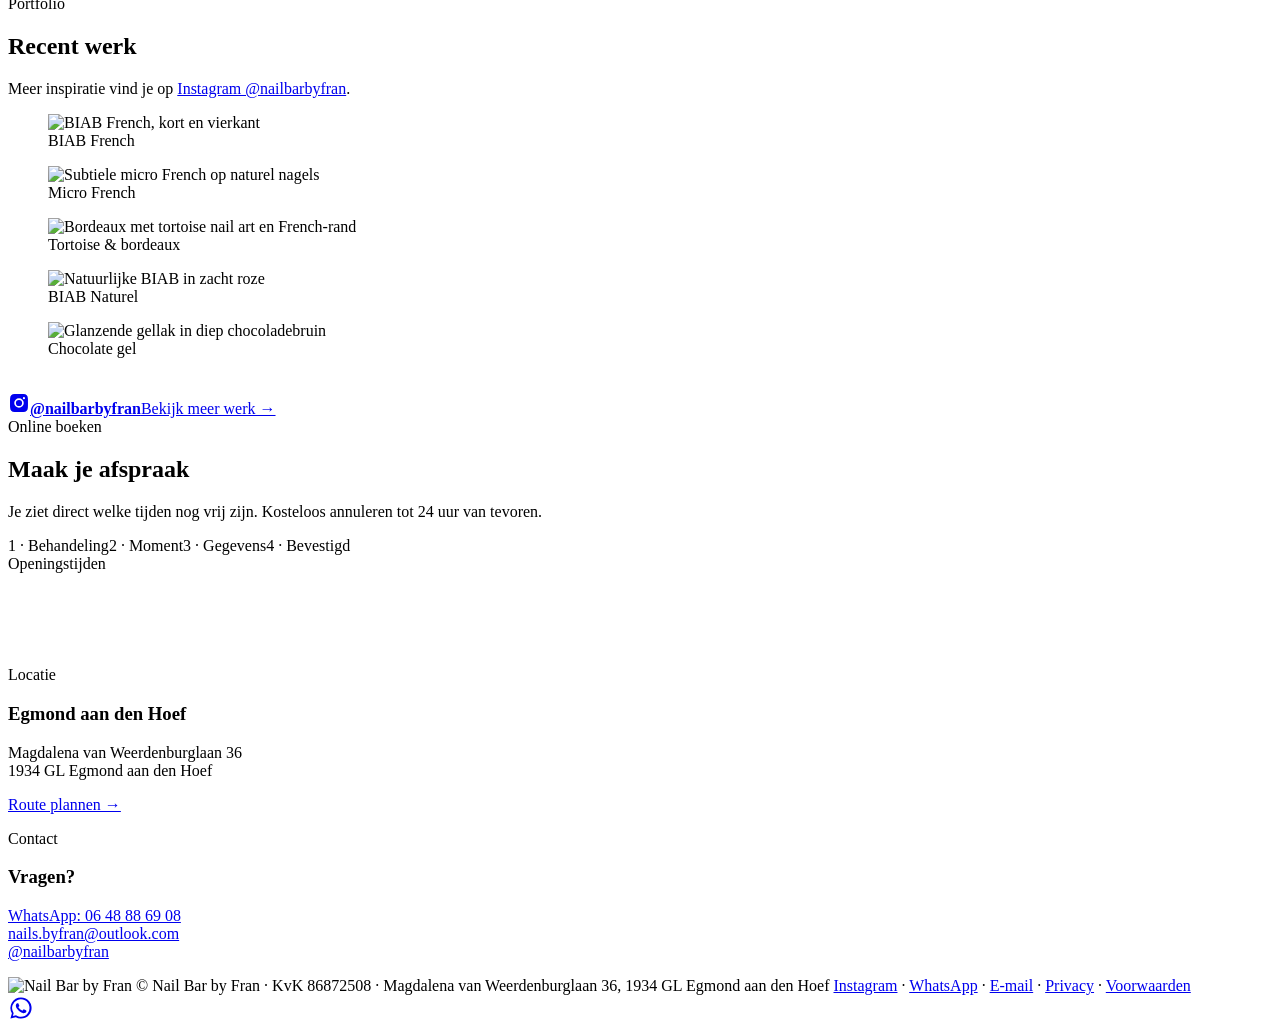
==== commit 9809b458: "Pop-up Twenty Pro na 5 seconden, t/m 30 november Co-Authored-By: Claude Opus 5.5 <noreply@anthropic." ====
--- a/website/index.html
+++ b/website/index.html
@@ -119,6 +119,13 @@
 </div></footer>
 <a class="wa-float" href="https://wa.me/31648886908" target="_blank" rel="noopener" aria-label="Stuur een WhatsApp-bericht"><svg viewBox="0 0 32 32" width="26" height="26" aria-hidden="true"><path fill="currentColor" d="M16 3a13 13 0 0 0-11.2 19.6L3 29l6.6-1.7A13 13 0 1 0 16 3zm0 23.7c-2 0-4-.5-5.7-1.6l-.4-.2-3.9 1 1-3.8-.3-.4A10.7 10.7 0 1 1 16 26.7zm5.9-8c-.3-.2-1.9-1-2.2-1s-.5-.2-.7.2-.8 1-1 1.2-.4.2-.7 0a8.8 8.8 0 0 1-4.4-3.8c-.3-.6.3-.5 1-1.7.1-.2 0-.4 0-.5l-1-2.4c-.3-.6-.5-.5-.7-.5h-.6a1.2 1.2 0 0 0-.9.4 3.6 3.6 0 0 0-1.1 2.7 6.3 6.3 0 0 0 1.3 3.3 14.4 14.4 0 0 0 5.5 4.9c2 .9 2.8 1 3.9.8a3.3 3.3 0 0 0 2.1-1.5 2.7 2.7 0 0 0 .2-1.5c-.1-.2-.3-.3-.6-.4z"/></svg></a>
 
+<div class="promo" id="promo" hidden role="dialog" aria-modal="true" aria-label="Nieuw in de salon: Twenty Pro">
+  <div class="promo-box">
+    <button class="promo-x" id="promoX" aria-label="Sluiten">&times;</button>
+    <picture><source srcset="/img/twenty-pro.webp" type="image/webp"><img src="/img/twenty-pro.jpg" alt="Twenty Pro in de salon. Nieuwe behandelingen: Hard Gel €60 en Hard Gel + Gellak €65. Vanaf 1 december wordt de gellak treatment €5 duurder." width="942" height="1670"></picture>
+    <a class="btn arrow promo-cta" href="#boeken" id="promoCta">Plan je afspraak</a>
+  </div>
+</div>
 <script src="/js/supabase.js"></script>
 <script src="/config.js"></script>
 <script>
@@ -286,6 +293,26 @@
 }
 
 loadServices();
+// Pop-up Twenty Pro: na 5 seconden, 1x per bezoek, t/m 30 november 2026
+(() => {
+  const until = new Date("2026-12-01T00:00:00+01:00");
+  if (new Date() >= until) return;
+  let seen = false; try { seen = sessionStorage.getItem("promo-twenty") === "1"; } catch {}
+  if (seen) return;
+  const el = document.getElementById("promo"); if (!el) return;
+  const close = () => { el.classList.remove("on"); setTimeout(() => el.hidden = true, 250); document.removeEventListener("keydown", esc); };
+  const esc = e => { if (e.key === "Escape") close(); };
+  setTimeout(() => {
+    el.hidden = false; requestAnimationFrame(() => el.classList.add("on"));
+    try { sessionStorage.setItem("promo-twenty", "1"); } catch {}
+    document.addEventListener("keydown", esc);
+    document.getElementById("promoX").focus({ preventScroll: true });
+  }, 5000);
+  el.addEventListener("click", e => { if (e.target === el) close(); });
+  document.getElementById("promoX").onclick = close;
+  document.getElementById("promoCta").addEventListener("click", close);
+})();
+
 
 // Mobiel menu + header-schaduw bij scrollen
 const nav = document.getElementById("nav"), burger = document.getElementById("burger");
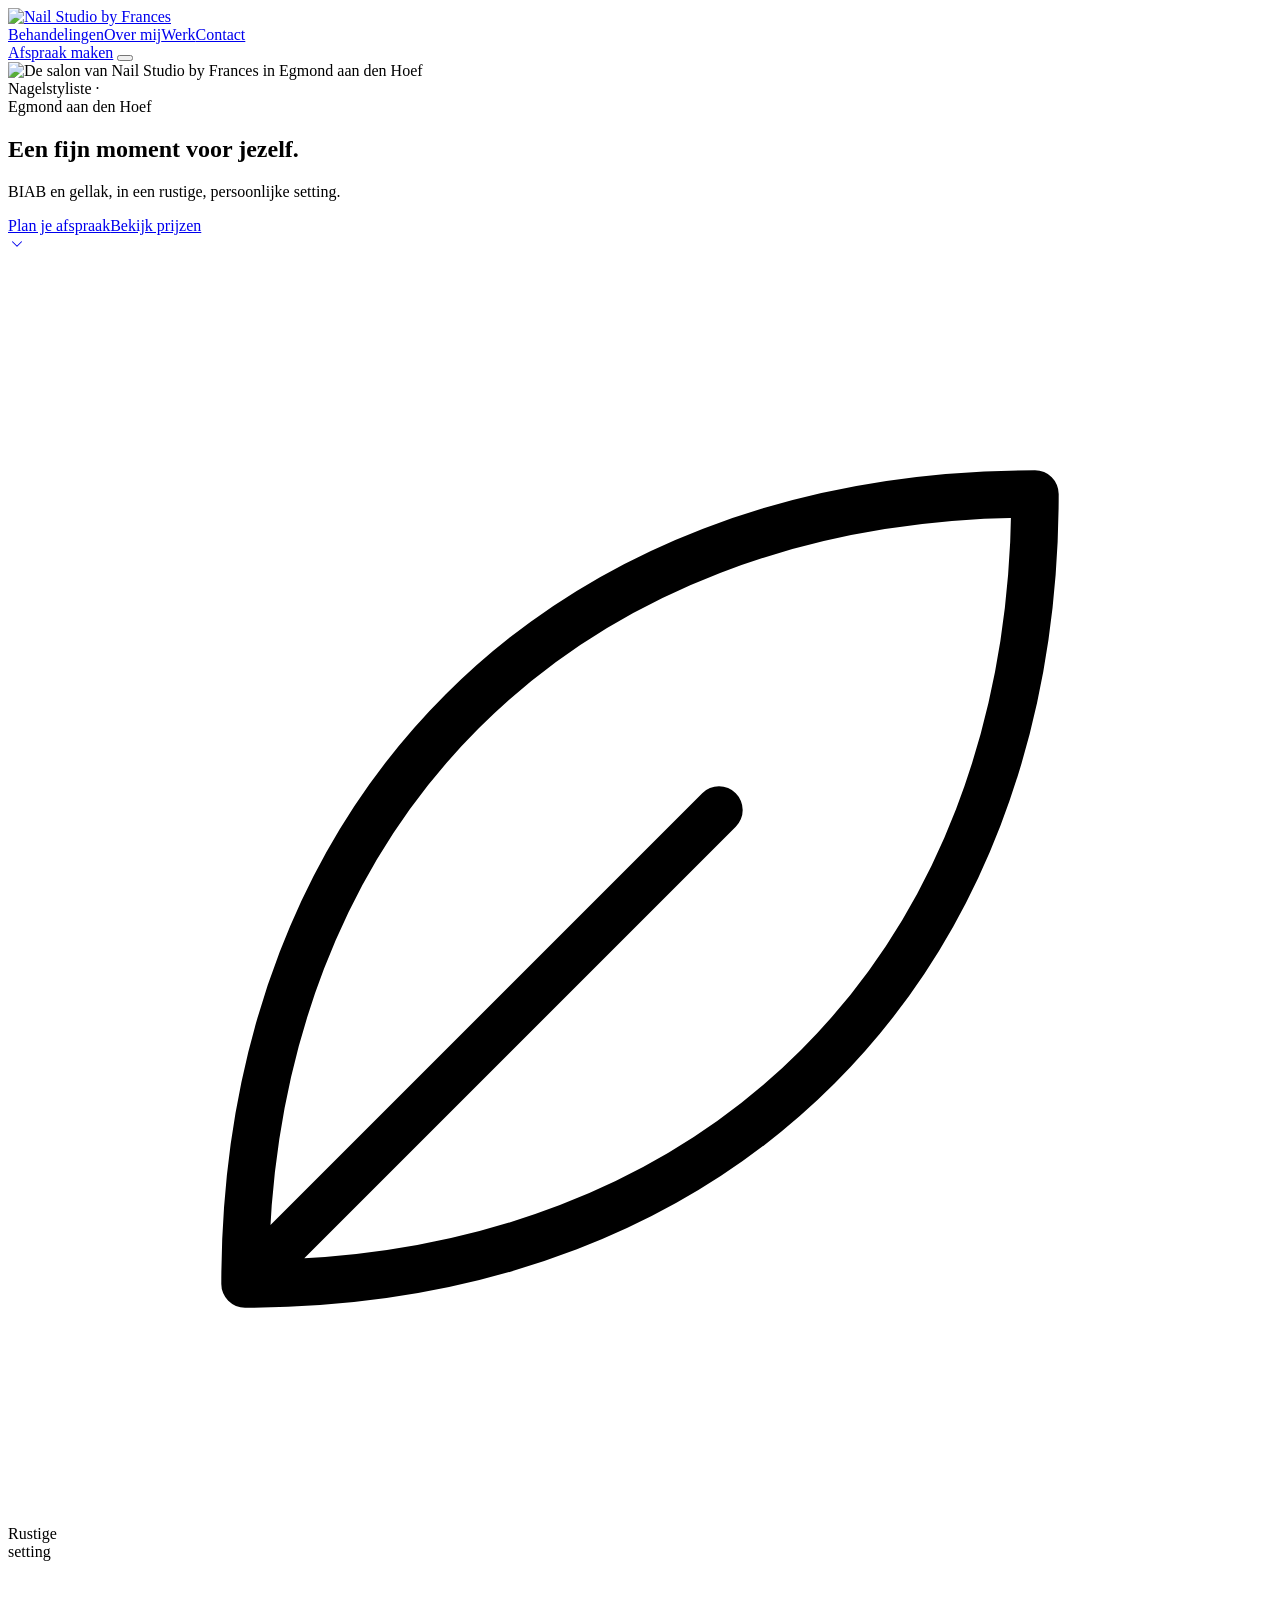
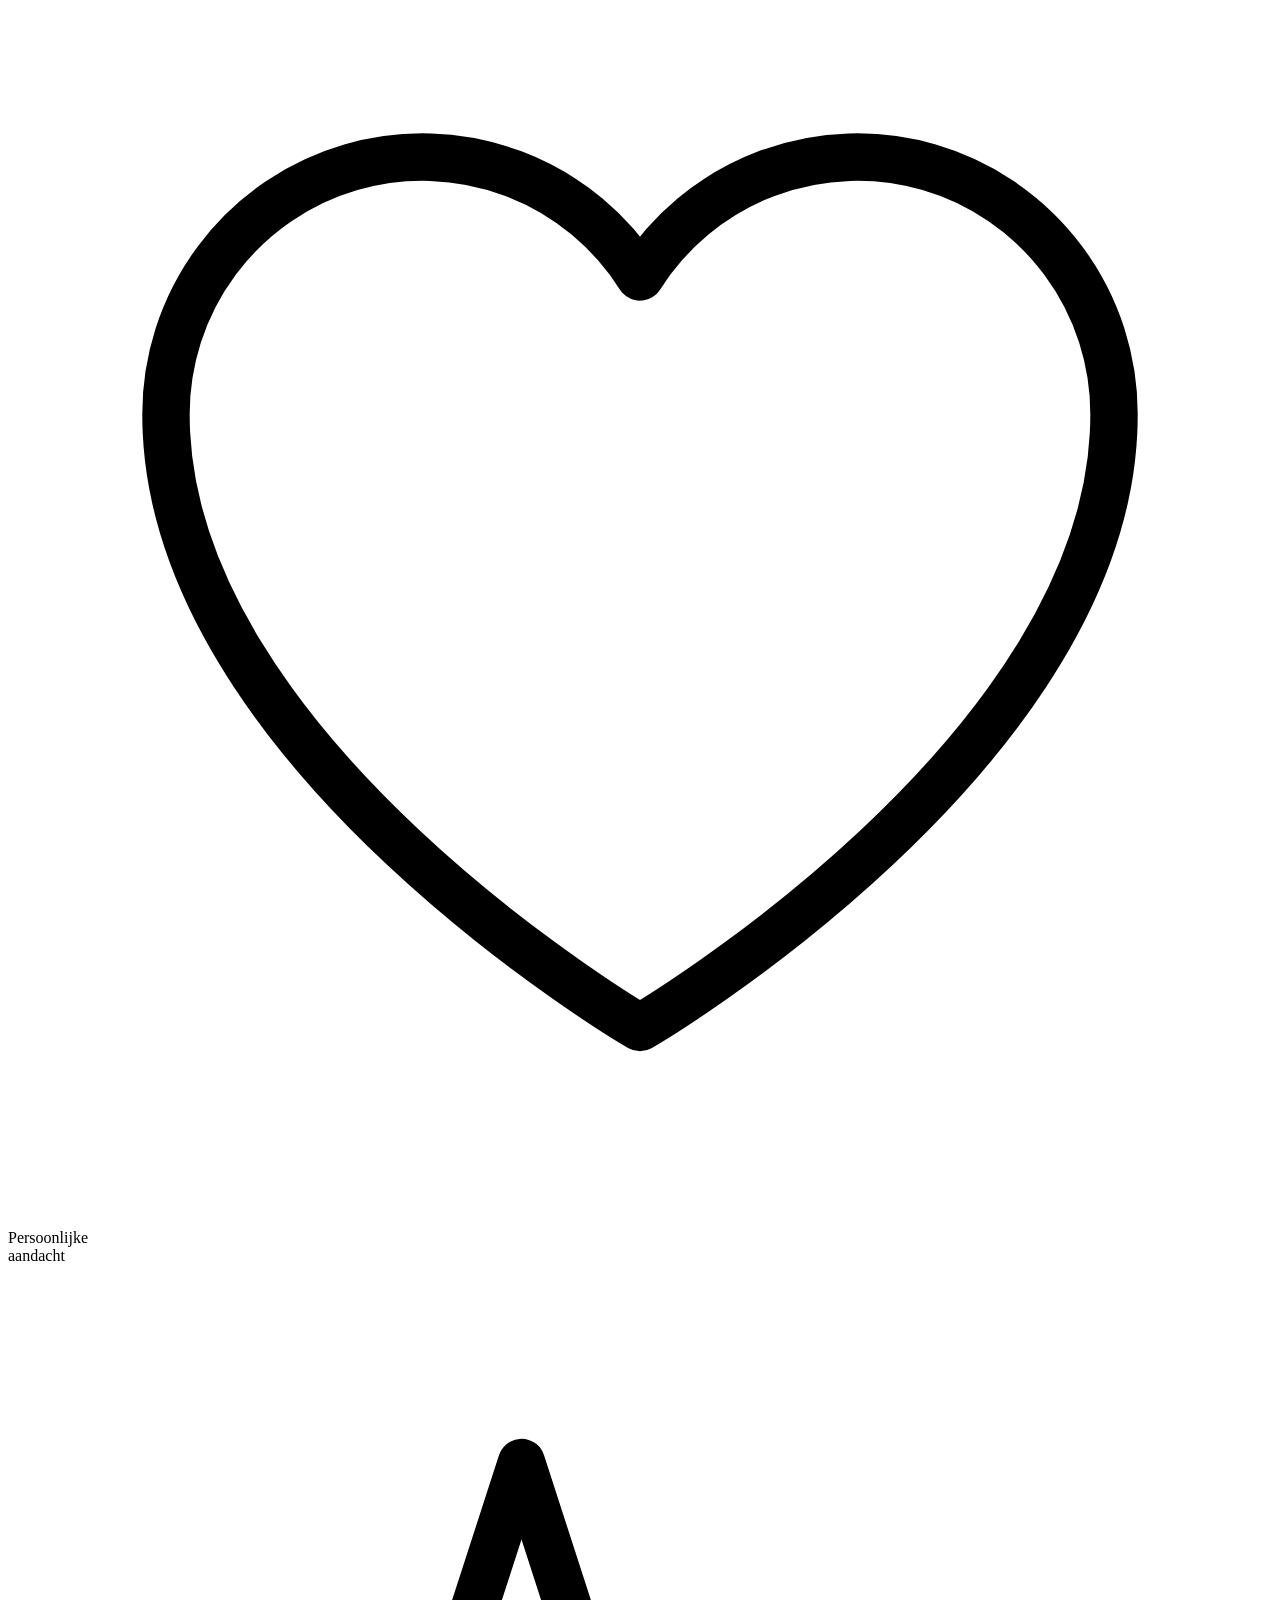
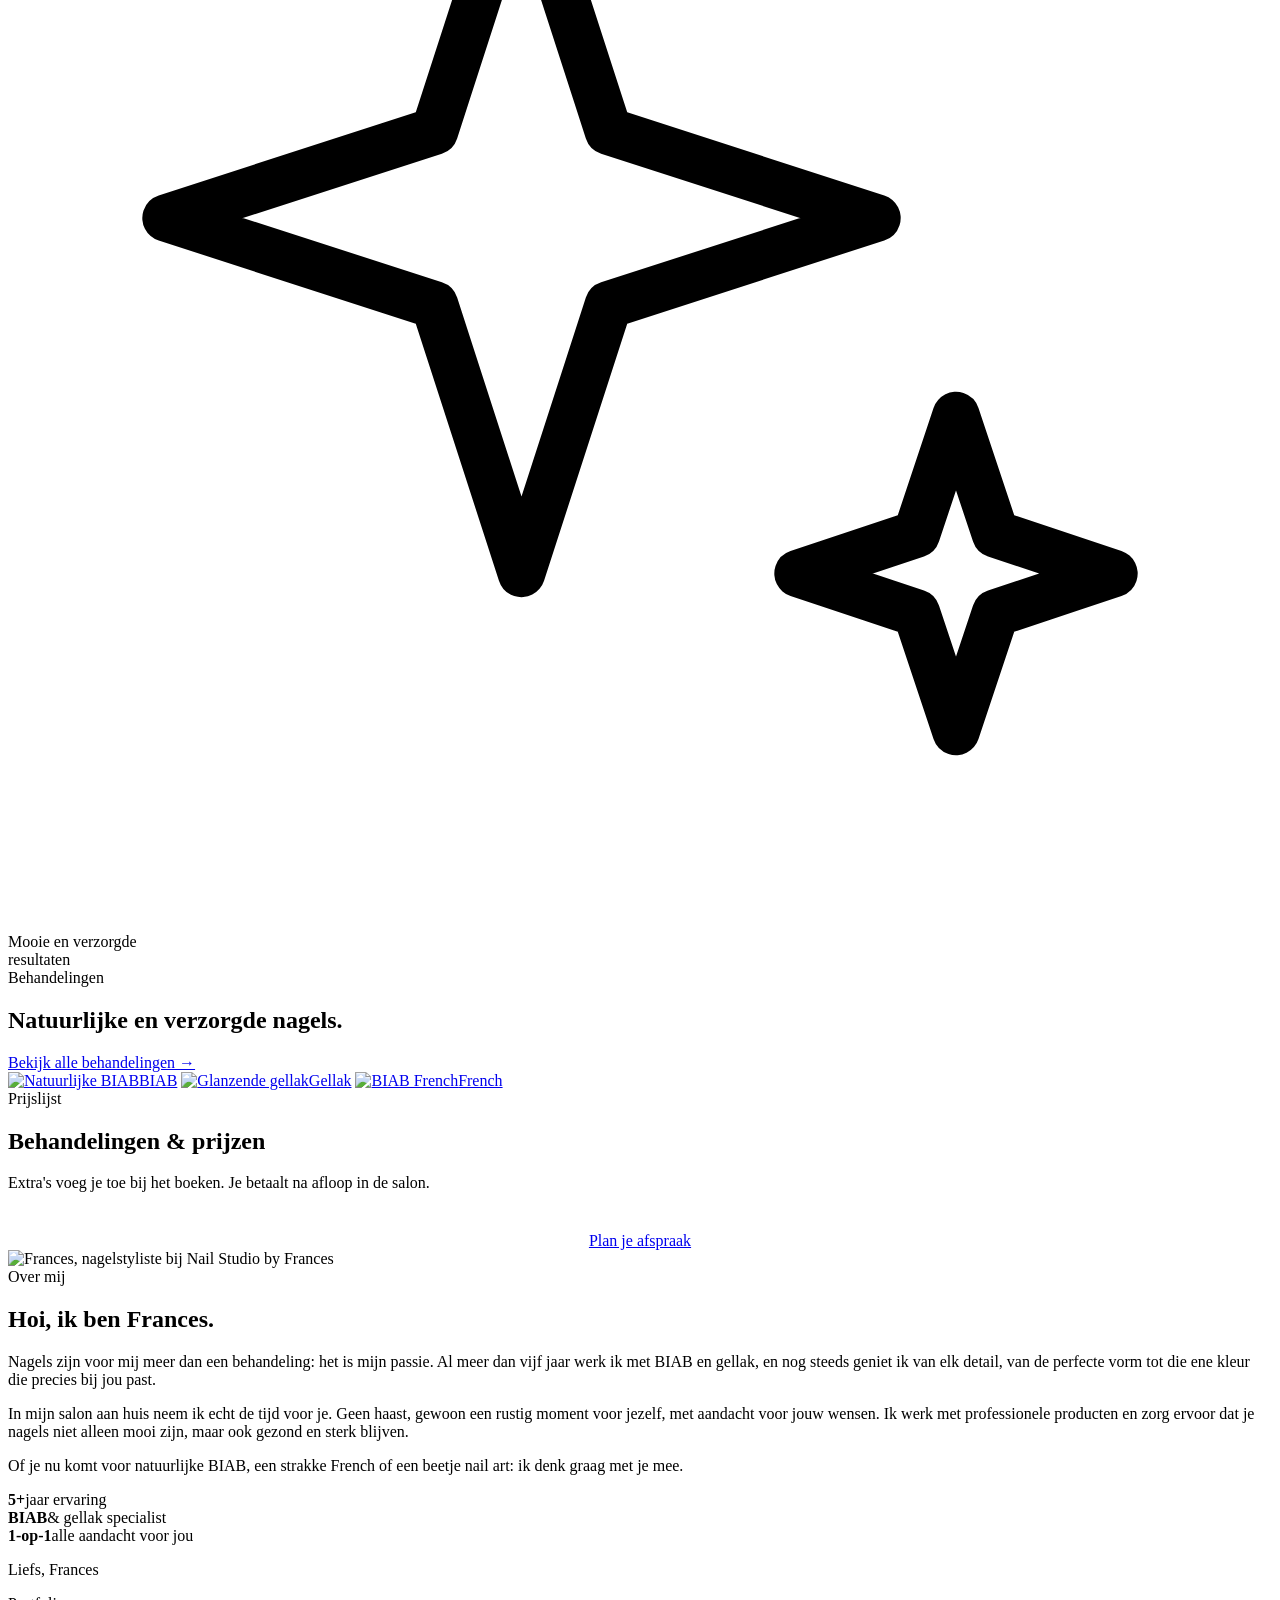
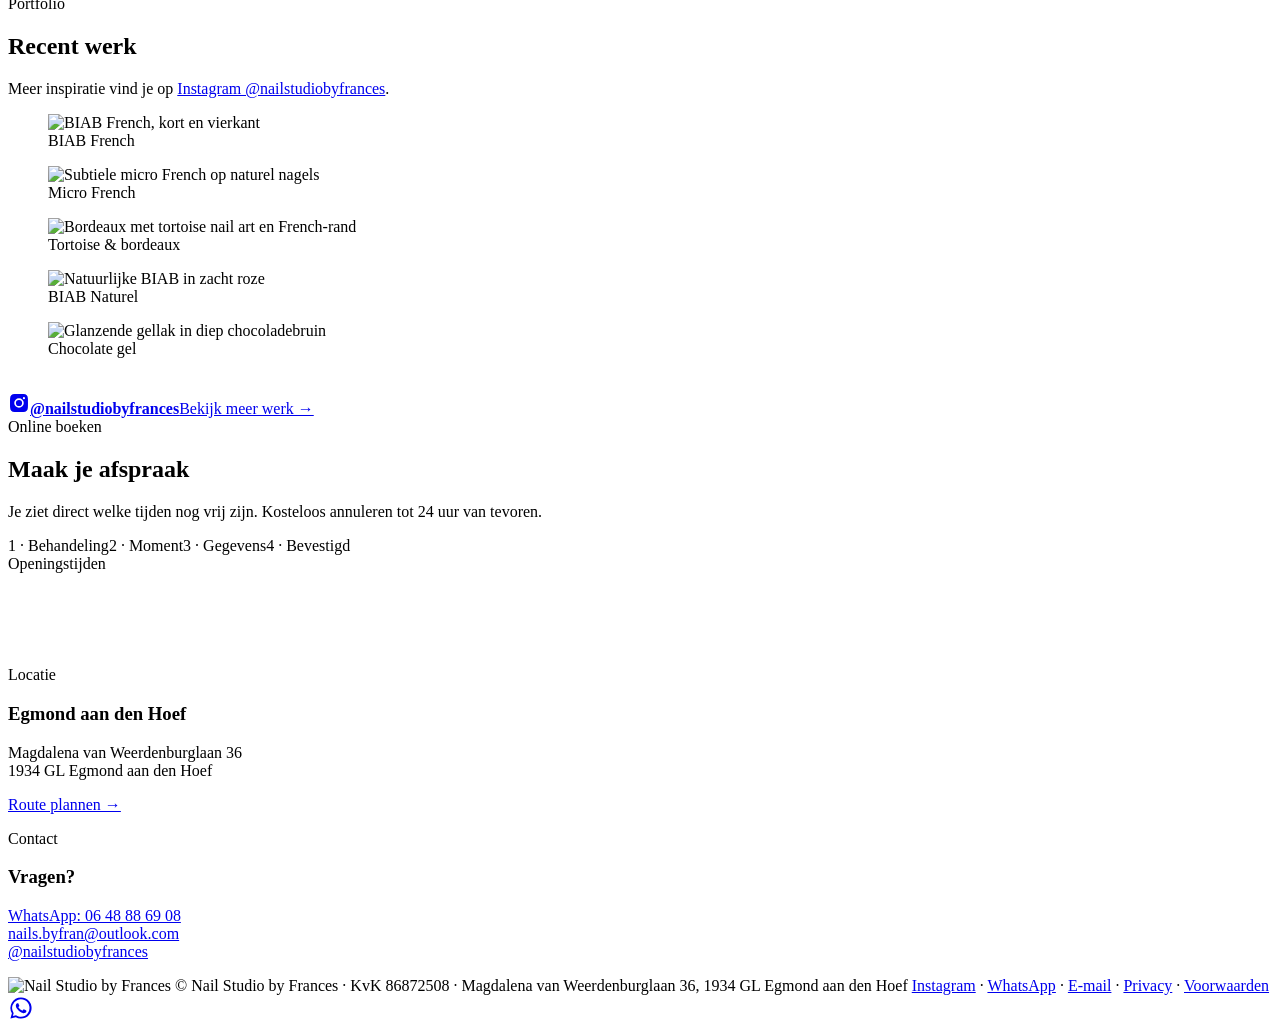
==== commit f9594400: "Naam Nail Studio by Frances + @nailstudiobyfrances, pop-up weg, afspraak verzetten, klantgegevens au" ====
--- a/website/index.html
+++ b/website/index.html
@@ -3,11 +3,11 @@
 <head>
 <meta charset="utf-8">
 <meta name="viewport" content="width=device-width,initial-scale=1">
-<title>Nail Bar by Fran — BIAB & gellak in Egmond aan den Hoef | Online boeken</title>
+<title>Nail Studio by Frances — BIAB & gellak in Egmond aan den Hoef | Online boeken</title>
 <meta name="description" content="BIAB en gellak door Frances in Egmond aan den Hoef. Een rustige salon aan huis met persoonlijke aandacht. Boek je afspraak eenvoudig online.">
 <link rel="preload" href="/fonts/cormorant-500.woff2" as="font" type="font/woff2" crossorigin>
 <link rel="preload" href="/fonts/jost.woff2" as="font" type="font/woff2" crossorigin>
-<meta property="og:title" content="Nail Bar by Fran — BIAB & gellak in Egmond aan den Hoef">
+<meta property="og:title" content="Nail Studio by Frances — BIAB & gellak in Egmond aan den Hoef">
 <meta property="og:description" content="Boek je afspraak online. BIAB en gellak door Frances in Egmond aan den Hoef.">
 <meta property="og:image" content="https://www.nailbarbyfran.nl/img/og-logo.jpg"><meta property="og:image:width" content="1200"><meta property="og:image:height" content="630"><meta property="og:type" content="website">
 <meta name="theme-color" content="#F4EFE9">
@@ -16,7 +16,7 @@
 </head>
 <body>
 <header class="nav" id="nav"><div class="wrap">
-  <a class="logo" href="#top"><img src="/logo.png" alt="Nail Bar by Fran"></a>
+  <a class="logo" href="#top"><img src="/logo.png" alt="Nail Studio by Frances"></a>
   <nav class="links" id="navlinks">
     <a href="#behandelingen">Behandelingen</a><a href="#over">Over mij</a><a href="#werk">Werk</a><a href="#info">Contact</a>
   </nav>
@@ -28,7 +28,7 @@
 
 <main id="top">
 <section class="hero">
-  <picture class="hero-photo"><source media="(max-width:760px)" srcset="/img/salon-sm.webp" type="image/webp"><source srcset="/img/salon.webp" type="image/webp"><img src="/img/salon.jpg" alt="De salon van Nail Bar by Fran in Egmond aan den Hoef" fetchpriority="high"></picture>
+  <picture class="hero-photo"><source media="(max-width:760px)" srcset="/img/salon-sm.webp" type="image/webp"><source srcset="/img/salon.webp" type="image/webp"><img src="/img/salon.jpg" alt="De salon van Nail Studio by Frances in Egmond aan den Hoef" fetchpriority="high"></picture>
   <div class="wrap hero-inner">
     <div class="hero-copy">
       <span class="eyebrow">Nagelstyliste<span class="sep"> · </span><br class="mbr">Egmond aan den Hoef</span>
@@ -66,7 +66,7 @@
 </div></section>
 
 <section id="over" class="about"><div class="wrap">
-  <picture class="about-photo"><source srcset="/img/frances.webp" type="image/webp"><img src="/img/frances.jpg" alt="Frances, nagelstyliste bij Nail Bar by Fran" loading="lazy"></picture>
+  <picture class="about-photo"><source srcset="/img/frances.webp" type="image/webp"><img src="/img/frances.jpg" alt="Frances, nagelstyliste bij Nail Studio by Frances" loading="lazy"></picture>
   <div class="about-text">
     <span class="eyebrow">Over mij</span>
     <h2>Hoi, ik ben Frances.</h2>
@@ -79,19 +79,19 @@
 </div></section>
 
 <section id="werk" class="work"><div class="wrap">
-  <div class="sec-head"><span class="eyebrow">Portfolio</span><h2>Recent werk</h2><p>Meer inspiratie vind je op <a href="https://instagram.com/nailbarbyfran" target="_blank" rel="noopener">Instagram @nailbarbyfran</a>.</p></div>
+  <div class="sec-head"><span class="eyebrow">Portfolio</span><h2>Recent werk</h2><p>Meer inspiratie vind je op <a href="https://instagram.com/nailstudiobyfrances" target="_blank" rel="noopener">Instagram @nailstudiobyfrances</a>.</p></div>
   <div class="gallery">
     <figure><picture><source srcset="/img/werk-1.webp" type="image/webp"><img src="/img/werk-1.jpg" alt="BIAB French, kort en vierkant" loading="lazy"></picture><figcaption>BIAB French</figcaption></figure>
     <figure><picture><source srcset="/img/werk-2.webp" type="image/webp"><img src="/img/werk-2.jpg" alt="Subtiele micro French op naturel nagels" loading="lazy"></picture><figcaption>Micro French</figcaption></figure>
     <figure><picture><source srcset="/img/werk-3.webp" type="image/webp"><img src="/img/werk-3.jpg" alt="Bordeaux met tortoise nail art en French-rand" loading="lazy"></picture><figcaption>Tortoise &amp; bordeaux</figcaption></figure>
     <figure><picture><source srcset="/img/werk-4.webp" type="image/webp"><img src="/img/werk-4.jpg" alt="Natuurlijke BIAB in zacht roze" loading="lazy"></picture><figcaption>BIAB Naturel</figcaption></figure>
     <figure><picture><source srcset="/img/werk-5.webp" type="image/webp"><img src="/img/werk-5.jpg" alt="Glanzende gellak in diep chocoladebruin" loading="lazy"></picture><figcaption>Chocolate gel</figcaption></figure>
-    <a class="ig-tile" id="igtile" href="https://instagram.com/nailbarbyfran" target="_blank" rel="noopener"><div class="ig-mosaic" id="igmosaic"><img src="/img/handen-1.jpg" alt=""><img src="/img/handen-2.jpg" alt=""><img src="/img/handen-3.jpg" alt=""><img src="/img/werk-4.jpg" alt=""></div><div class="ig-cap"><svg viewBox="0 0 24 24" width="22" height="22" aria-hidden="true"><path fill="currentColor" d="M12 2.2c3.2 0 3.6 0 4.8.1 3.3.1 4.8 1.7 4.9 4.9.1 1.3.1 1.6.1 4.8s0 3.6-.1 4.8c-.1 3.2-1.7 4.8-4.9 4.9-1.3.1-1.6.1-4.8.1s-3.6 0-4.8-.1c-3.3-.1-4.8-1.7-4.9-4.9C2.2 15.6 2.2 15.2 2.2 12s0-3.6.1-4.8C2.4 3.9 3.9 2.4 7.2 2.3 8.4 2.2 8.8 2.2 12 2.2zm0 4.6a5.2 5.2 0 1 0 0 10.4 5.2 5.2 0 0 0 0-10.4zm0 8.6a3.4 3.4 0 1 1 0-6.8 3.4 3.4 0 0 1 0 6.8zm5.4-9.9a1.2 1.2 0 1 0 0 2.4 1.2 1.2 0 0 0 0-2.4z"/></svg><b>@nailbarbyfran</b><span>Bekijk meer werk →</span></div></a>
+    <a class="ig-tile" id="igtile" href="https://instagram.com/nailstudiobyfrances" target="_blank" rel="noopener"><div class="ig-mosaic" id="igmosaic"><img src="/img/handen-1.jpg" alt=""><img src="/img/handen-2.jpg" alt=""><img src="/img/handen-3.jpg" alt=""><img src="/img/werk-4.jpg" alt=""></div><div class="ig-cap"><svg viewBox="0 0 24 24" width="22" height="22" aria-hidden="true"><path fill="currentColor" d="M12 2.2c3.2 0 3.6 0 4.8.1 3.3.1 4.8 1.7 4.9 4.9.1 1.3.1 1.6.1 4.8s0 3.6-.1 4.8c-.1 3.2-1.7 4.8-4.9 4.9-1.3.1-1.6.1-4.8.1s-3.6 0-4.8-.1c-3.3-.1-4.8-1.7-4.9-4.9C2.2 15.6 2.2 15.2 2.2 12s0-3.6.1-4.8C2.4 3.9 3.9 2.4 7.2 2.3 8.4 2.2 8.8 2.2 12 2.2zm0 4.6a5.2 5.2 0 1 0 0 10.4 5.2 5.2 0 0 0 0-10.4zm0 8.6a3.4 3.4 0 1 1 0-6.8 3.4 3.4 0 0 1 0 6.8zm5.4-9.9a1.2 1.2 0 1 0 0 2.4 1.2 1.2 0 0 0 0-2.4z"/></svg><b>@nailstudiobyfrances</b><span>Bekijk meer werk →</span></div></a>
   </div>
 </div></section>
 
 <section id="instagram" class="ig-sec" hidden><div class="wrap">
-  <div class="ig-head"><div><span class="eyebrow">Instagram</span><h2>Volg @nailbarbyfran</h2></div><a class="textlink" href="https://instagram.com/nailbarbyfran" target="_blank" rel="noopener">Bekijk op Instagram →</a></div>
+  <div class="ig-head"><div><span class="eyebrow">Instagram</span><h2>Volg @nailstudiobyfrances</h2></div><a class="textlink" href="https://instagram.com/nailstudiobyfrances" target="_blank" rel="noopener">Bekijk op Instagram →</a></div>
   <div class="ig-row" id="igrow"></div>
 </div></section>
 
@@ -107,25 +107,18 @@
   <div class="info">
     <div><span class="eyebrow">Openingstijden</span><h3 id="oh-title">&nbsp;</h3><p id="oh-lines">&nbsp;</p></div>
     <div><span class="eyebrow">Locatie</span><h3>Egmond aan den Hoef</h3><p>Magdalena van Weerdenburglaan 36<br>1934 GL Egmond aan den Hoef</p><p style="margin-top:16px"><a class="textlink" href="https://www.google.com/maps/search/?api=1&query=Magdalena+van+Weerdenburglaan+36+1934GL+Egmond+aan+den+Hoef" target="_blank" rel="noopener">Route plannen →</a></p></div>
-    <div><span class="eyebrow">Contact</span><h3>Vragen?</h3><p><a href="https://wa.me/31648886908" target="_blank" rel="noopener">WhatsApp: 06 48 88 69 08</a><br><a href="mailto:nails.byfran@outlook.com">nails.byfran@outlook.com</a><br><a href="https://instagram.com/nailbarbyfran" target="_blank" rel="noopener">@nailbarbyfran</a></p></div>
+    <div><span class="eyebrow">Contact</span><h3>Vragen?</h3><p><a href="https://wa.me/31648886908" target="_blank" rel="noopener">WhatsApp: 06 48 88 69 08</a><br><a href="mailto:nails.byfran@outlook.com">nails.byfran@outlook.com</a><br><a href="https://instagram.com/nailstudiobyfrances" target="_blank" rel="noopener">@nailstudiobyfrances</a></p></div>
   </div>
 </div></section>
 </main>
 
 <footer><div class="wrap">
-  <img src="/logo.png" alt="Nail Bar by Fran" class="flogo">
-  <span>© <span id="yr"></span> Nail Bar by Fran · KvK 86872508 · Magdalena van Weerdenburglaan 36, 1934 GL Egmond aan den Hoef</span>
-  <span><a href="https://instagram.com/nailbarbyfran" target="_blank" rel="noopener">Instagram</a> · <a href="https://wa.me/31648886908" target="_blank" rel="noopener">WhatsApp</a> · <a href="mailto:nails.byfran@outlook.com">E-mail</a> · <a href="/privacy">Privacy</a> · <a href="/voorwaarden">Voorwaarden</a></span>
+  <img src="/logo.png" alt="Nail Studio by Frances" class="flogo">
+  <span>© <span id="yr"></span> Nail Studio by Frances · KvK 86872508 · Magdalena van Weerdenburglaan 36, 1934 GL Egmond aan den Hoef</span>
+  <span><a href="https://instagram.com/nailstudiobyfrances" target="_blank" rel="noopener">Instagram</a> · <a href="https://wa.me/31648886908" target="_blank" rel="noopener">WhatsApp</a> · <a href="mailto:nails.byfran@outlook.com">E-mail</a> · <a href="/privacy">Privacy</a> · <a href="/voorwaarden">Voorwaarden</a></span>
 </div></footer>
 <a class="wa-float" href="https://wa.me/31648886908" target="_blank" rel="noopener" aria-label="Stuur een WhatsApp-bericht"><svg viewBox="0 0 32 32" width="26" height="26" aria-hidden="true"><path fill="currentColor" d="M16 3a13 13 0 0 0-11.2 19.6L3 29l6.6-1.7A13 13 0 1 0 16 3zm0 23.7c-2 0-4-.5-5.7-1.6l-.4-.2-3.9 1 1-3.8-.3-.4A10.7 10.7 0 1 1 16 26.7zm5.9-8c-.3-.2-1.9-1-2.2-1s-.5-.2-.7.2-.8 1-1 1.2-.4.2-.7 0a8.8 8.8 0 0 1-4.4-3.8c-.3-.6.3-.5 1-1.7.1-.2 0-.4 0-.5l-1-2.4c-.3-.6-.5-.5-.7-.5h-.6a1.2 1.2 0 0 0-.9.4 3.6 3.6 0 0 0-1.1 2.7 6.3 6.3 0 0 0 1.3 3.3 14.4 14.4 0 0 0 5.5 4.9c2 .9 2.8 1 3.9.8a3.3 3.3 0 0 0 2.1-1.5 2.7 2.7 0 0 0 .2-1.5c-.1-.2-.3-.3-.6-.4z"/></svg></a>
 
-<div class="promo" id="promo" hidden role="dialog" aria-modal="true" aria-label="Nieuw in de salon: Twenty Pro">
-  <div class="promo-box">
-    <button class="promo-x" id="promoX" aria-label="Sluiten">&times;</button>
-    <picture><source srcset="/img/twenty-pro.webp" type="image/webp"><img src="/img/twenty-pro.jpg" alt="Twenty Pro in de salon. Nieuwe behandelingen: Hard Gel €60 en Hard Gel + Gellak €65. Vanaf 1 december wordt de gellak treatment €5 duurder." width="942" height="1670"></picture>
-    <a class="btn arrow promo-cta" href="#boeken" id="promoCta">Plan je afspraak</a>
-  </div>
-</div>
 <script src="/js/supabase.js"></script>
 <script src="/config.js"></script>
 <script>
@@ -271,10 +264,10 @@
 function ics(){
   const r = S.result, f = iso => new Date(iso).toISOString().replace(/[-:]/g,"").replace(/\.\d+/,"");
   const cancel = location.origin + "/annuleren?t=" + r.cancel_token;
-  const body = ["BEGIN:VCALENDAR","VERSION:2.0","PRODID:-//Nail Bar by Fran//NL","BEGIN:VEVENT",
-    "UID:"+r.id+"@nailbarbyfran","DTSTAMP:"+f(new Date().toISOString()),"DTSTART:"+f(r.starts_at),"DTEND:"+f(r.ends_at),
-    "SUMMARY:"+r.service_name+(r.extras?" + "+r.extras:"")+" – Nail Bar by Fran","LOCATION:Magdalena van Weerdenburglaan 36\\, 1934 GL Egmond aan den Hoef","DESCRIPTION:Annuleren? "+cancel,"END:VEVENT","END:VCALENDAR"].join("\r\n");
-  const a = document.createElement("a"); a.href = URL.createObjectURL(new Blob([body],{type:"text/calendar"})); a.download = "afspraak-nailbarbyfran.ics"; a.click();
+  const body = ["BEGIN:VCALENDAR","VERSION:2.0","PRODID:-//Nail Studio by Frances//NL","BEGIN:VEVENT",
+    "UID:"+r.id+"@nailstudiobyfrances","DTSTAMP:"+f(new Date().toISOString()),"DTSTART:"+f(r.starts_at),"DTEND:"+f(r.ends_at),
+    "SUMMARY:"+r.service_name+(r.extras?" + "+r.extras:"")+" – Nail Studio by Frances","LOCATION:Magdalena van Weerdenburglaan 36\\, 1934 GL Egmond aan den Hoef","DESCRIPTION:Annuleren? "+cancel,"END:VEVENT","END:VCALENDAR"].join("\r\n");
+  const a = document.createElement("a"); a.href = URL.createObjectURL(new Blob([body],{type:"text/calendar"})); a.download = "afspraak-nailstudiobyfrances.ics"; a.click();
 }
 
 function stepDone(){
@@ -293,25 +286,6 @@
 }
 
 loadServices();
-// Pop-up Twenty Pro: na 5 seconden, 1x per bezoek, t/m 30 november 2026
-(() => {
-  const until = new Date("2026-12-01T00:00:00+01:00");
-  if (new Date() >= until) return;
-  let seen = false; try { seen = sessionStorage.getItem("promo-twenty") === "1"; } catch {}
-  if (seen) return;
-  const el = document.getElementById("promo"); if (!el) return;
-  const close = () => { el.classList.remove("on"); setTimeout(() => el.hidden = true, 250); document.removeEventListener("keydown", esc); };
-  const esc = e => { if (e.key === "Escape") close(); };
-  setTimeout(() => {
-    el.hidden = false; requestAnimationFrame(() => el.classList.add("on"));
-    try { sessionStorage.setItem("promo-twenty", "1"); } catch {}
-    document.addEventListener("keydown", esc);
-    document.getElementById("promoX").focus({ preventScroll: true });
-  }, 5000);
-  el.addEventListener("click", e => { if (e.target === el) close(); });
-  document.getElementById("promoX").onclick = close;
-  document.getElementById("promoCta").addEventListener("click", close);
-})();
 
 
 // Mobiel menu + header-schaduw bij scrollen
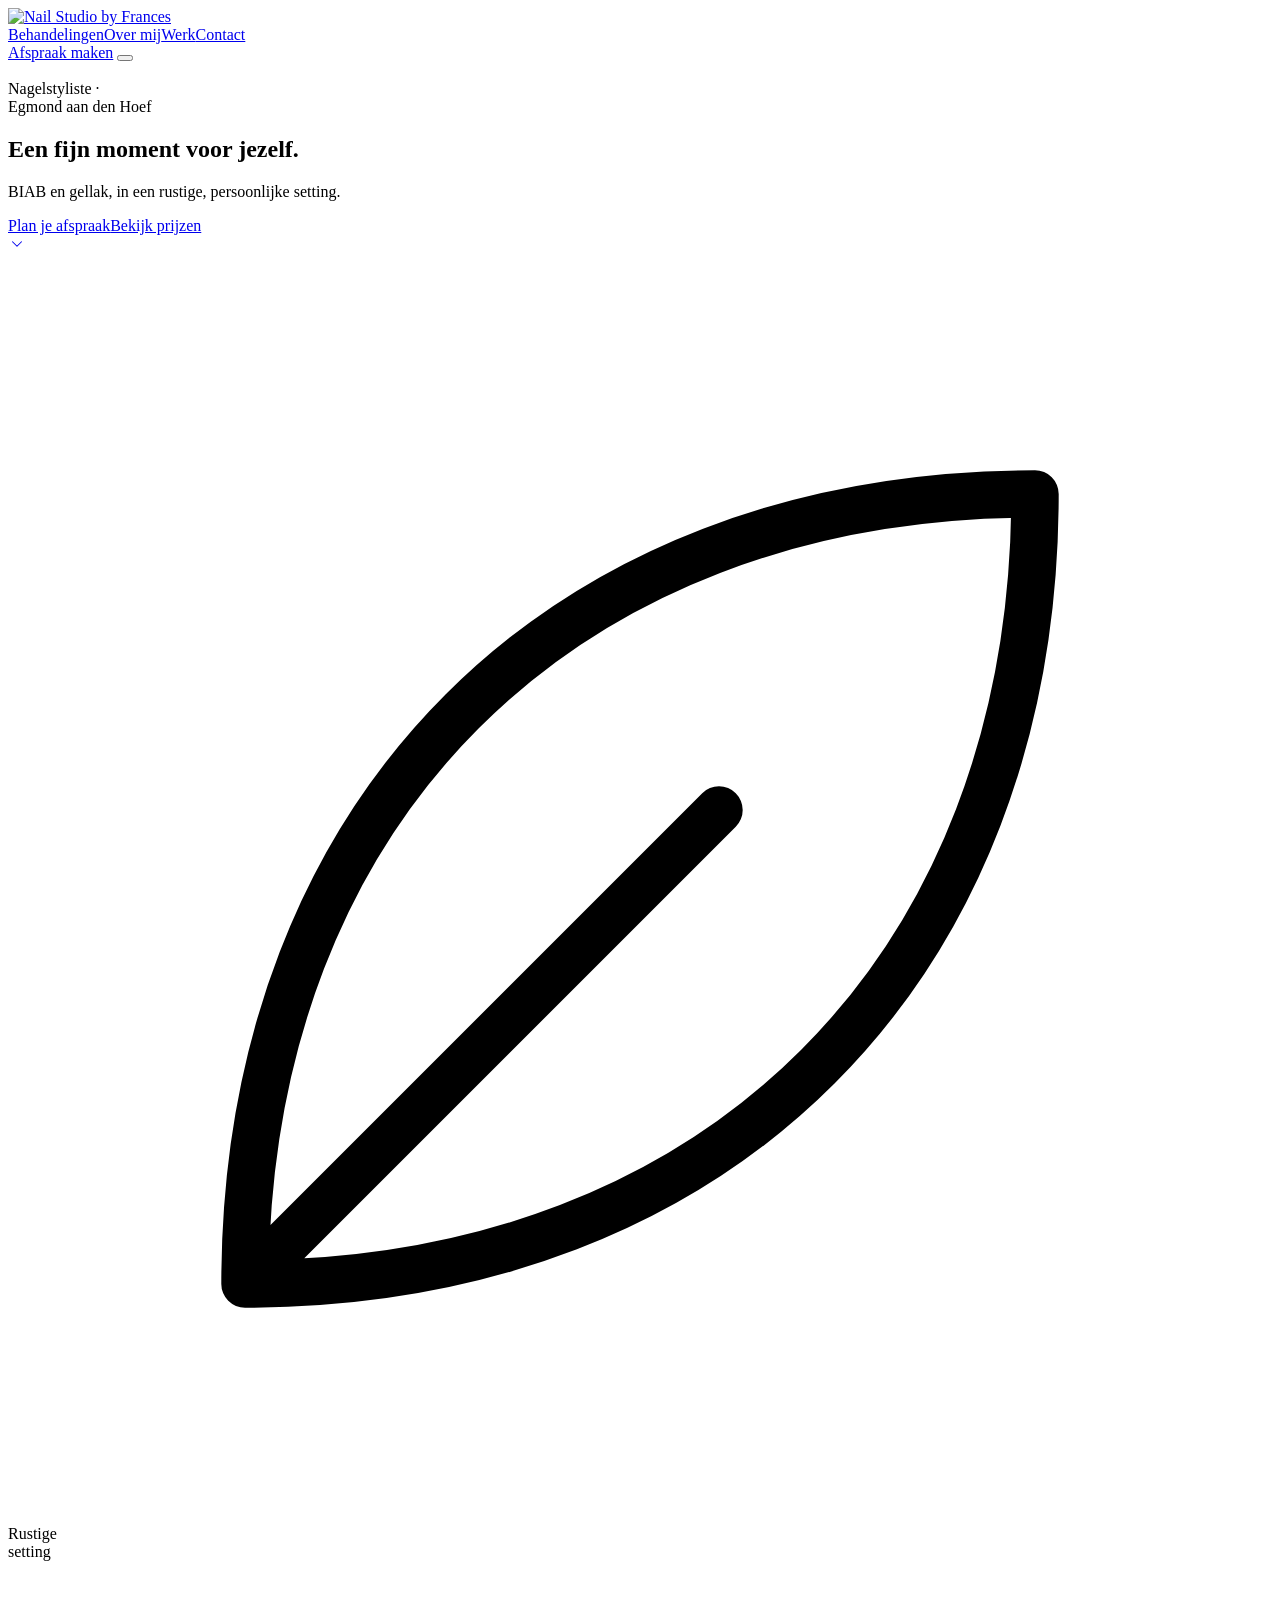
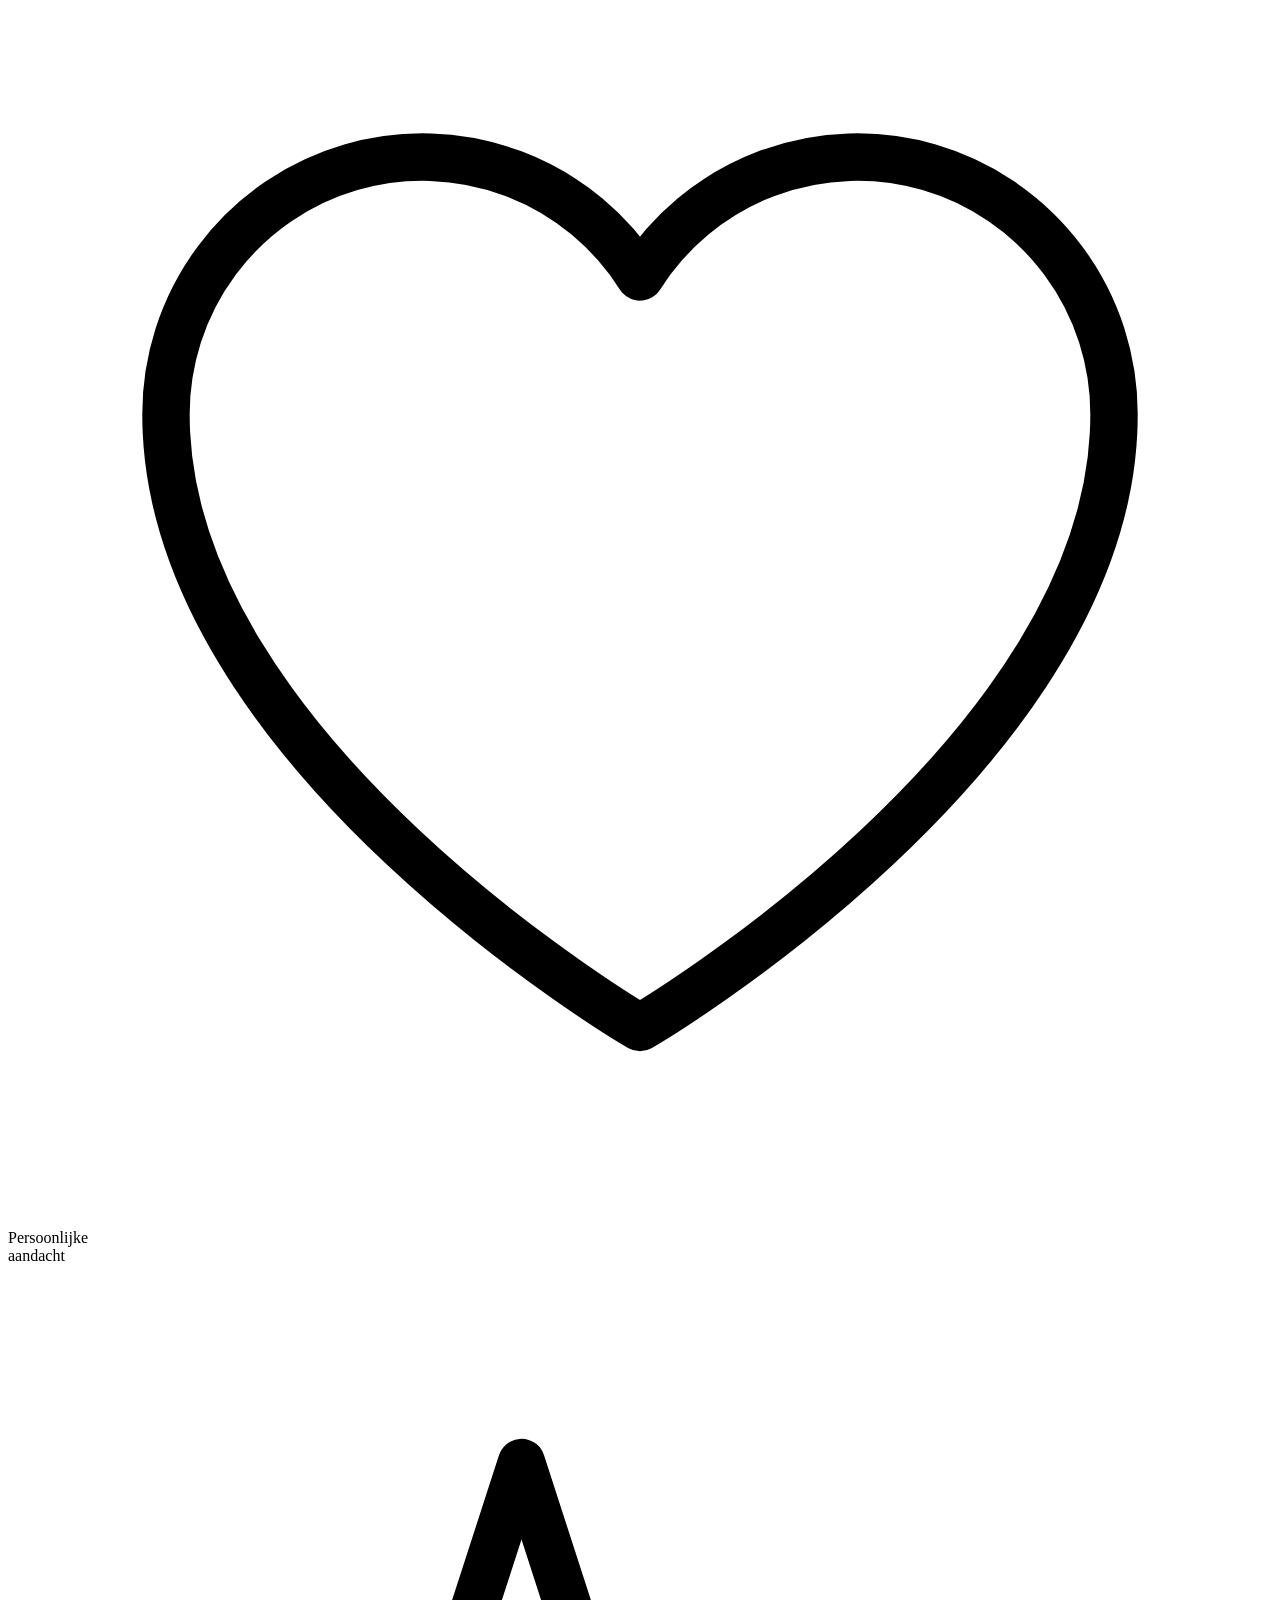
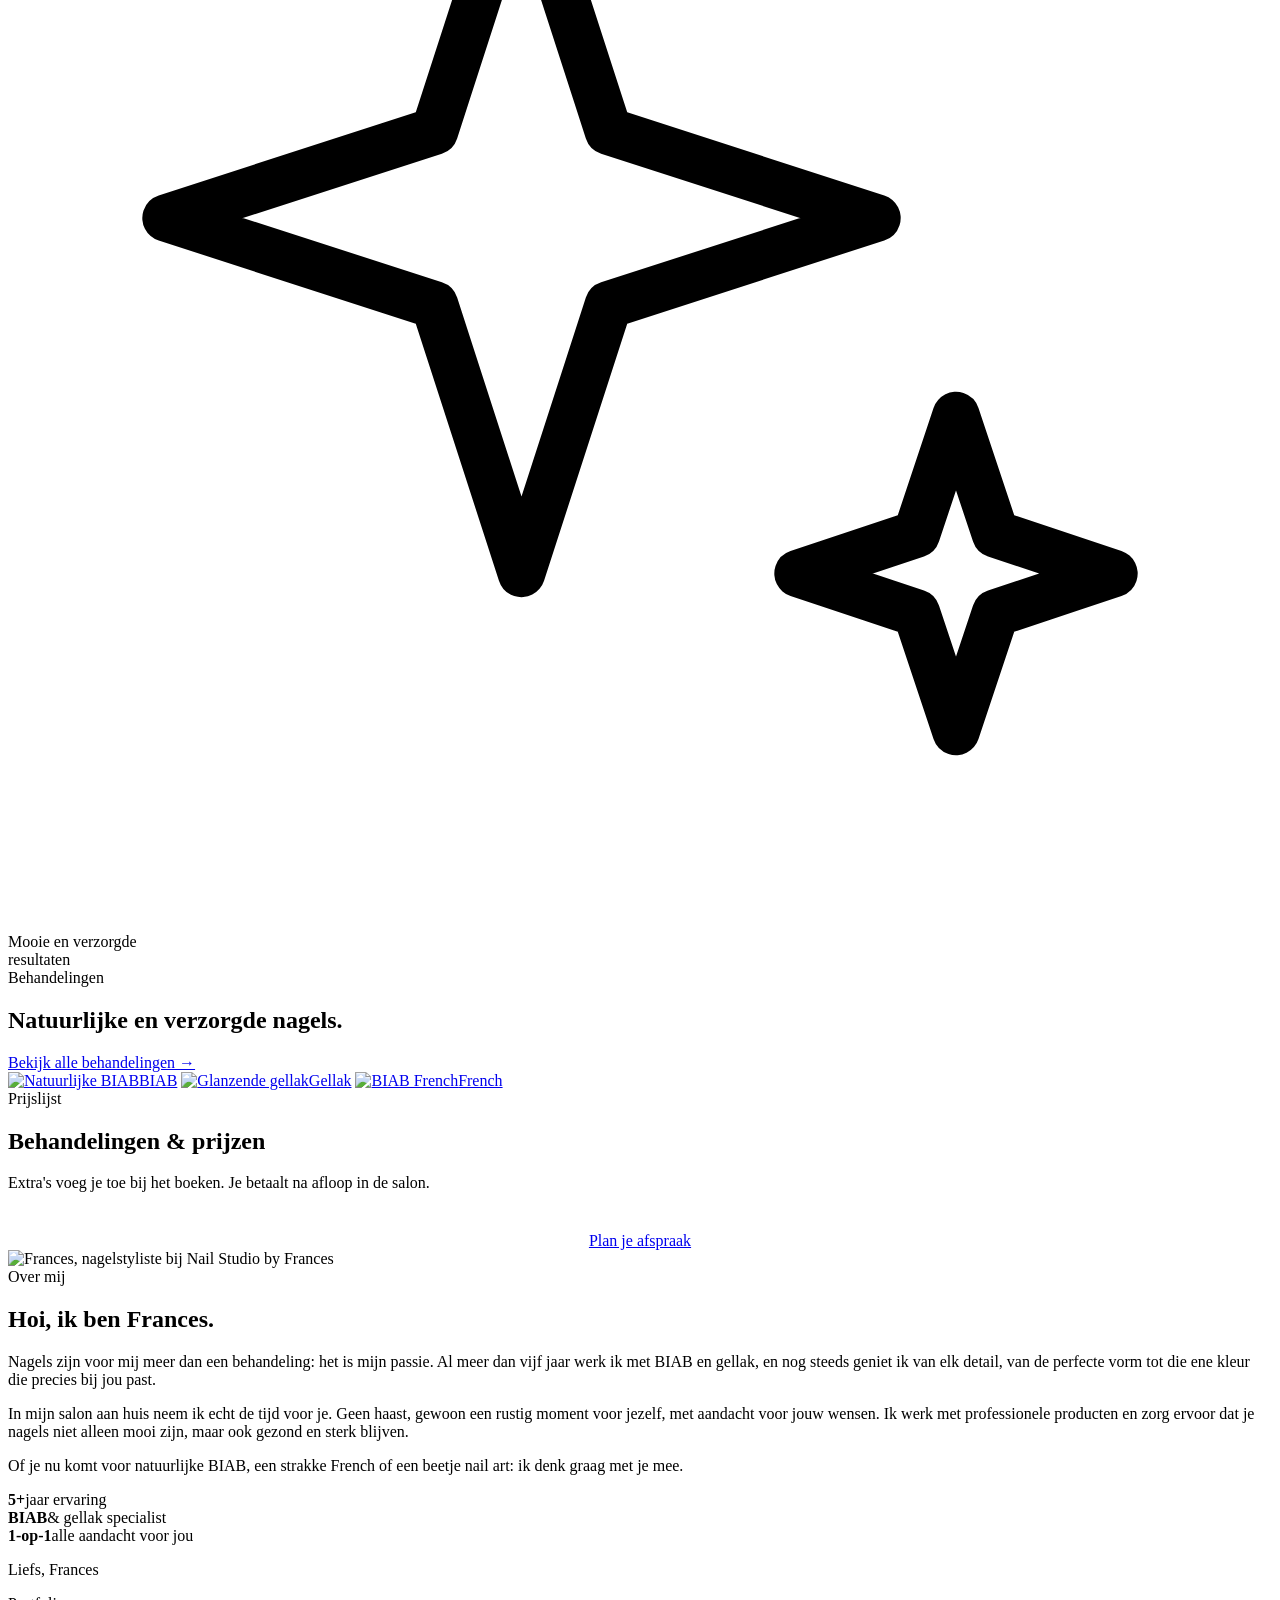
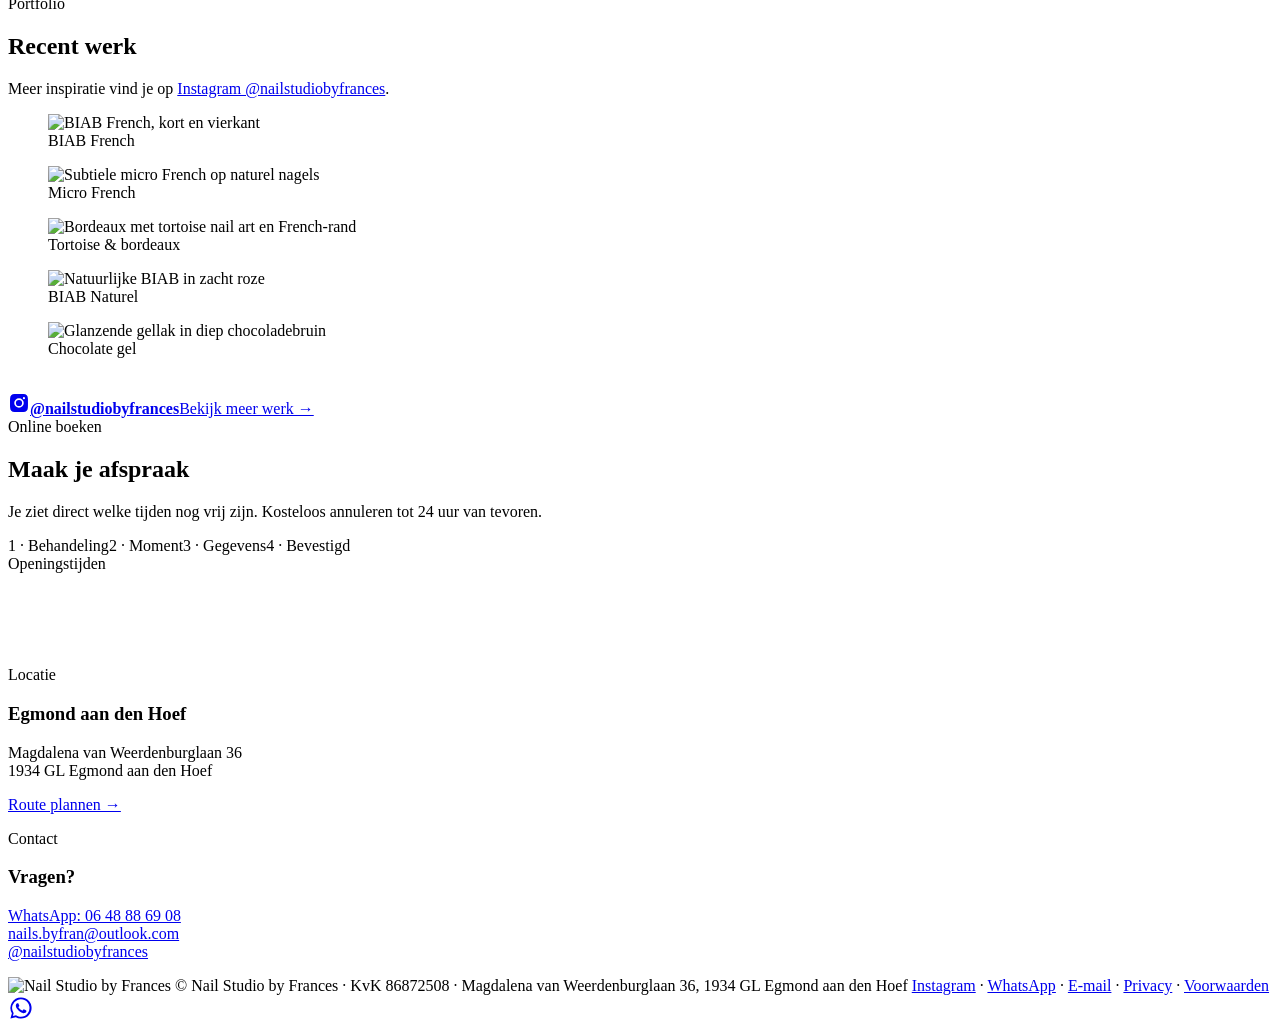
==== commit a55dff4f: "Logo vervangen door aangeleverd Nail Studio by Frances-logo Co-Authored-By: Claude Opus 5.5 <noreply" ====
--- a/website/index.html
+++ b/website/index.html
@@ -9,7 +9,7 @@
 <link rel="preload" href="/fonts/jost.woff2" as="font" type="font/woff2" crossorigin>
 <meta property="og:title" content="Nail Studio by Frances — BIAB & gellak in Egmond aan den Hoef">
 <meta property="og:description" content="Boek je afspraak online. BIAB en gellak door Frances in Egmond aan den Hoef.">
-<meta property="og:image" content="https://www.nailbarbyfran.nl/img/og-logo.jpg"><meta property="og:image:width" content="1200"><meta property="og:image:height" content="630"><meta property="og:type" content="website">
+<meta property="og:image" content="https://www.nailbarbyfran.nl/img/og-logo3.jpg"><meta property="og:image:width" content="1200"><meta property="og:image:height" content="630"><meta property="og:type" content="website">
 <meta name="theme-color" content="#F4EFE9">
 <link rel="stylesheet" href="/style.css">
 <link rel="icon" type="image/png" href="/favicon.png">
@@ -113,7 +113,7 @@
 </main>
 
 <footer><div class="wrap">
-  <img src="/logo.png" alt="Nail Studio by Frances" class="flogo">
+  <img src="/img/logo-stacked.png" alt="Nail Studio by Frances" class="flogo">
   <span>© <span id="yr"></span> Nail Studio by Frances · KvK 86872508 · Magdalena van Weerdenburglaan 36, 1934 GL Egmond aan den Hoef</span>
   <span><a href="https://instagram.com/nailstudiobyfrances" target="_blank" rel="noopener">Instagram</a> · <a href="https://wa.me/31648886908" target="_blank" rel="noopener">WhatsApp</a> · <a href="mailto:nails.byfran@outlook.com">E-mail</a> · <a href="/privacy">Privacy</a> · <a href="/voorwaarden">Voorwaarden</a></span>
 </div></footer>
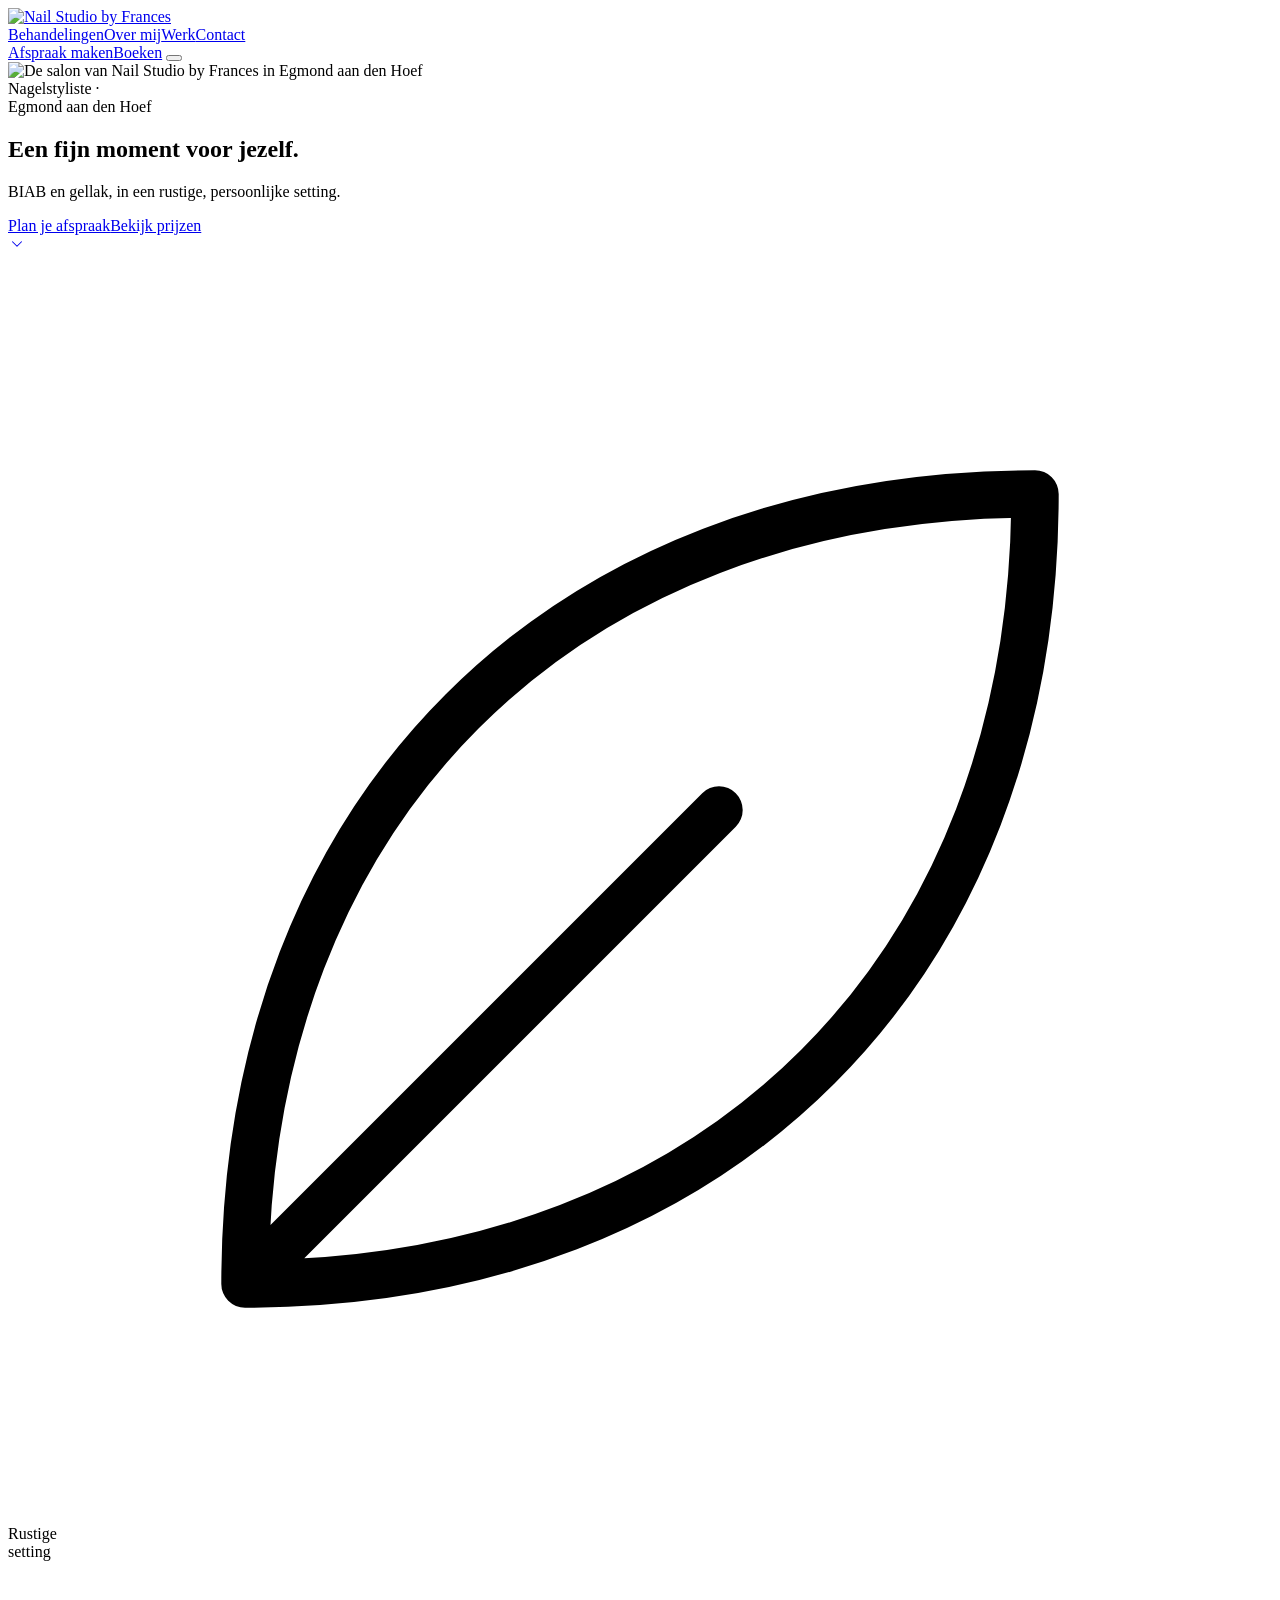
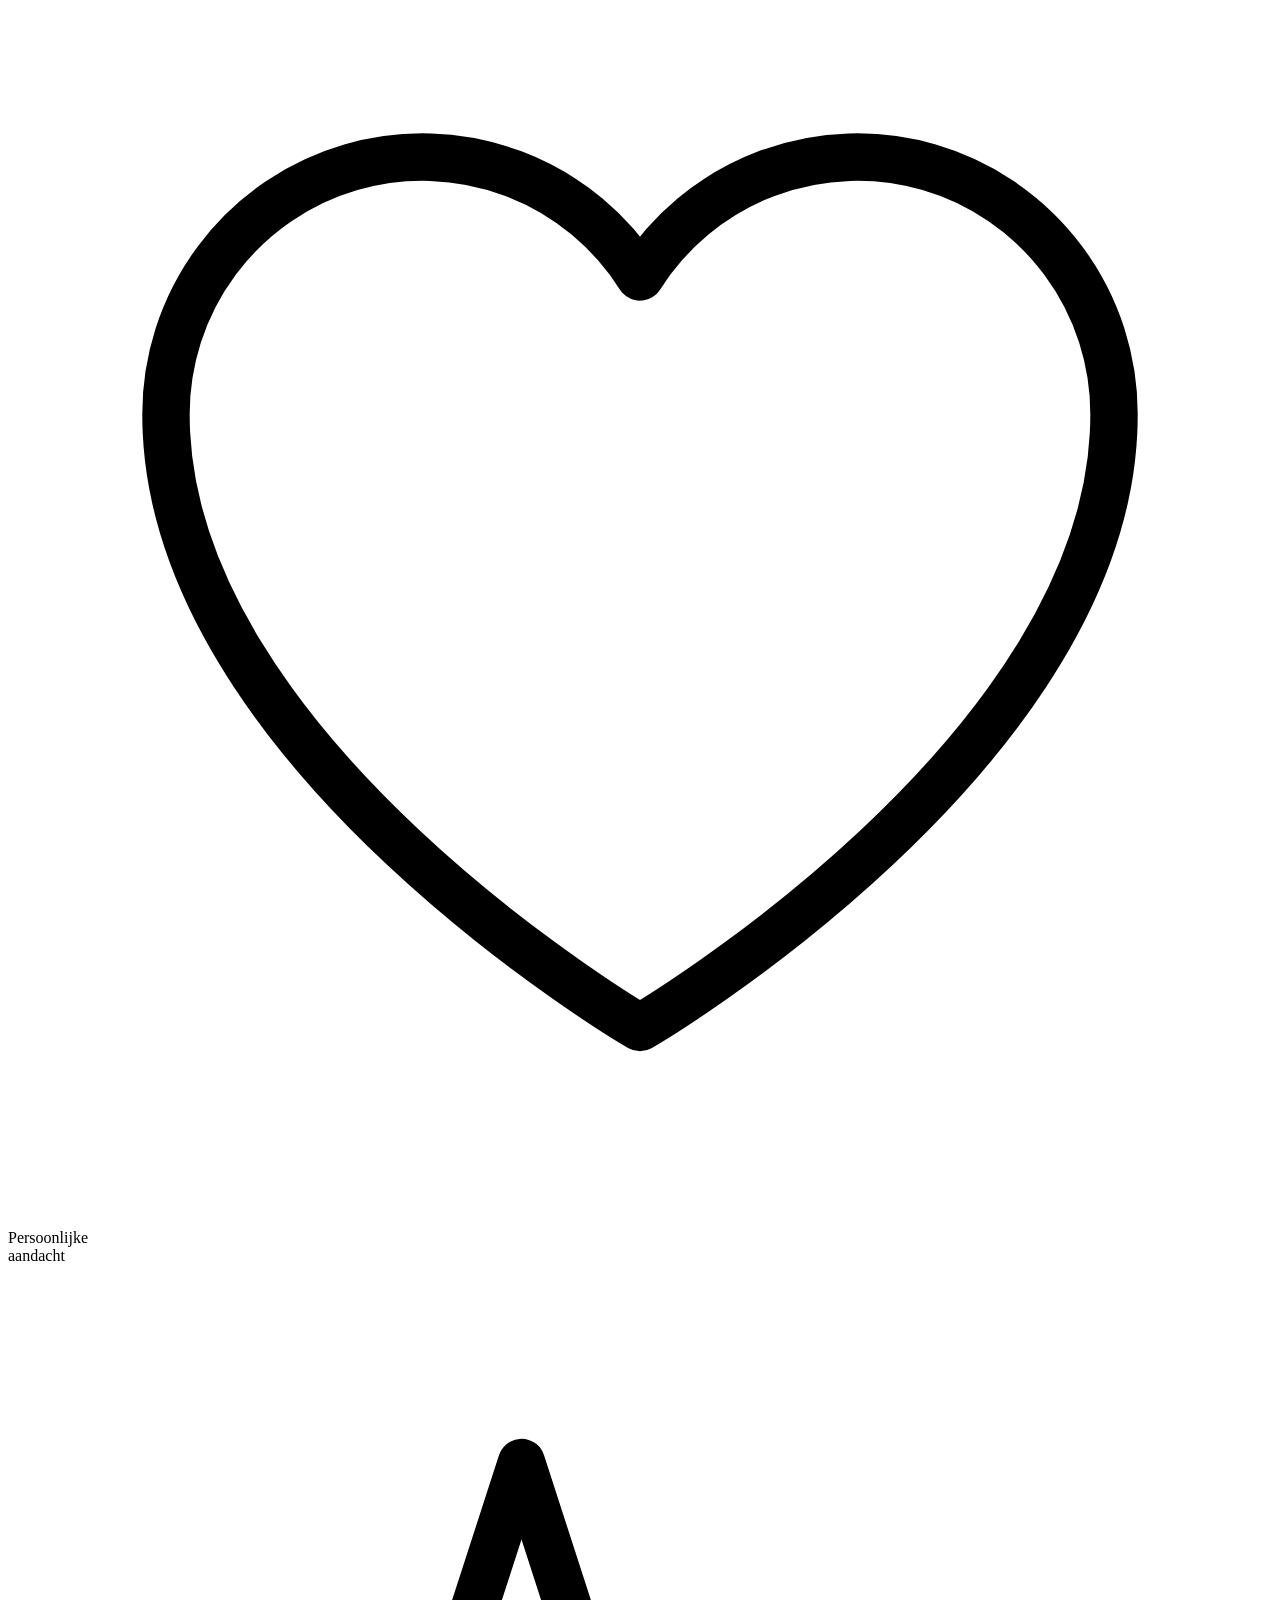
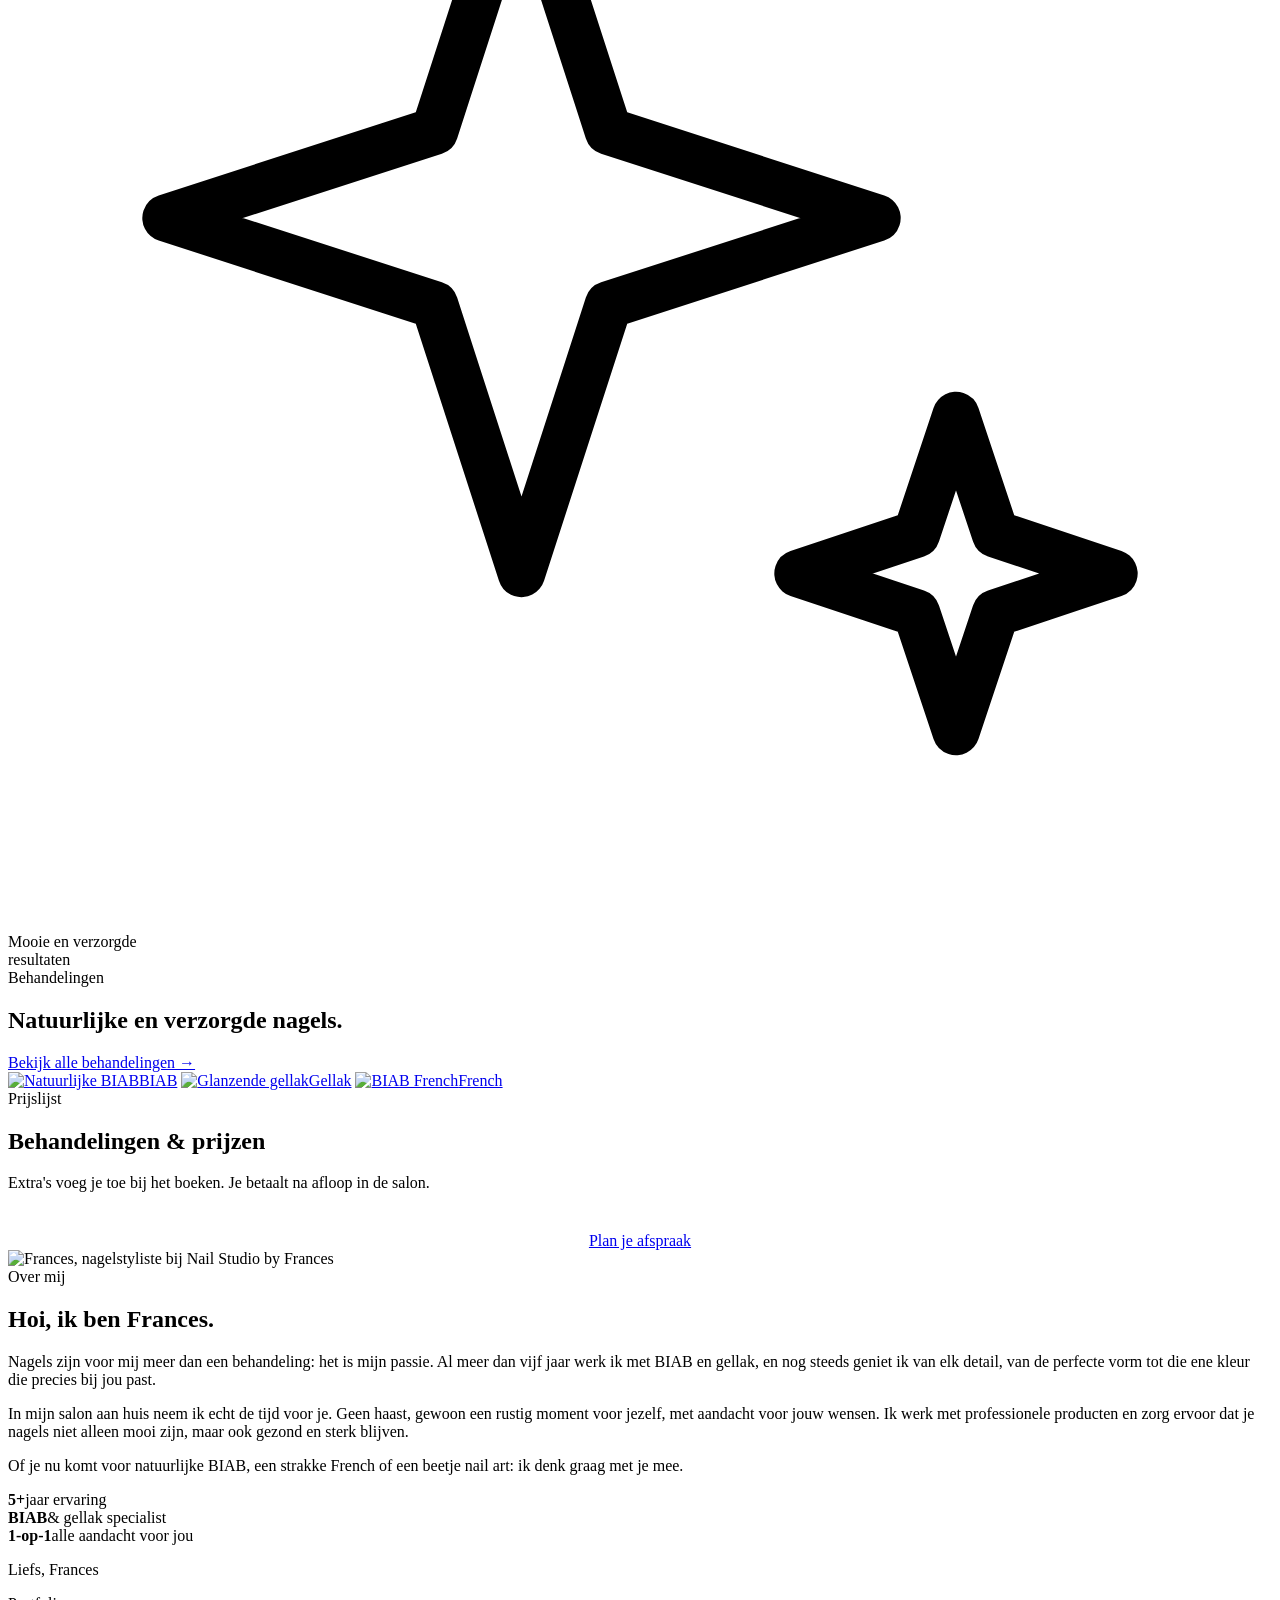
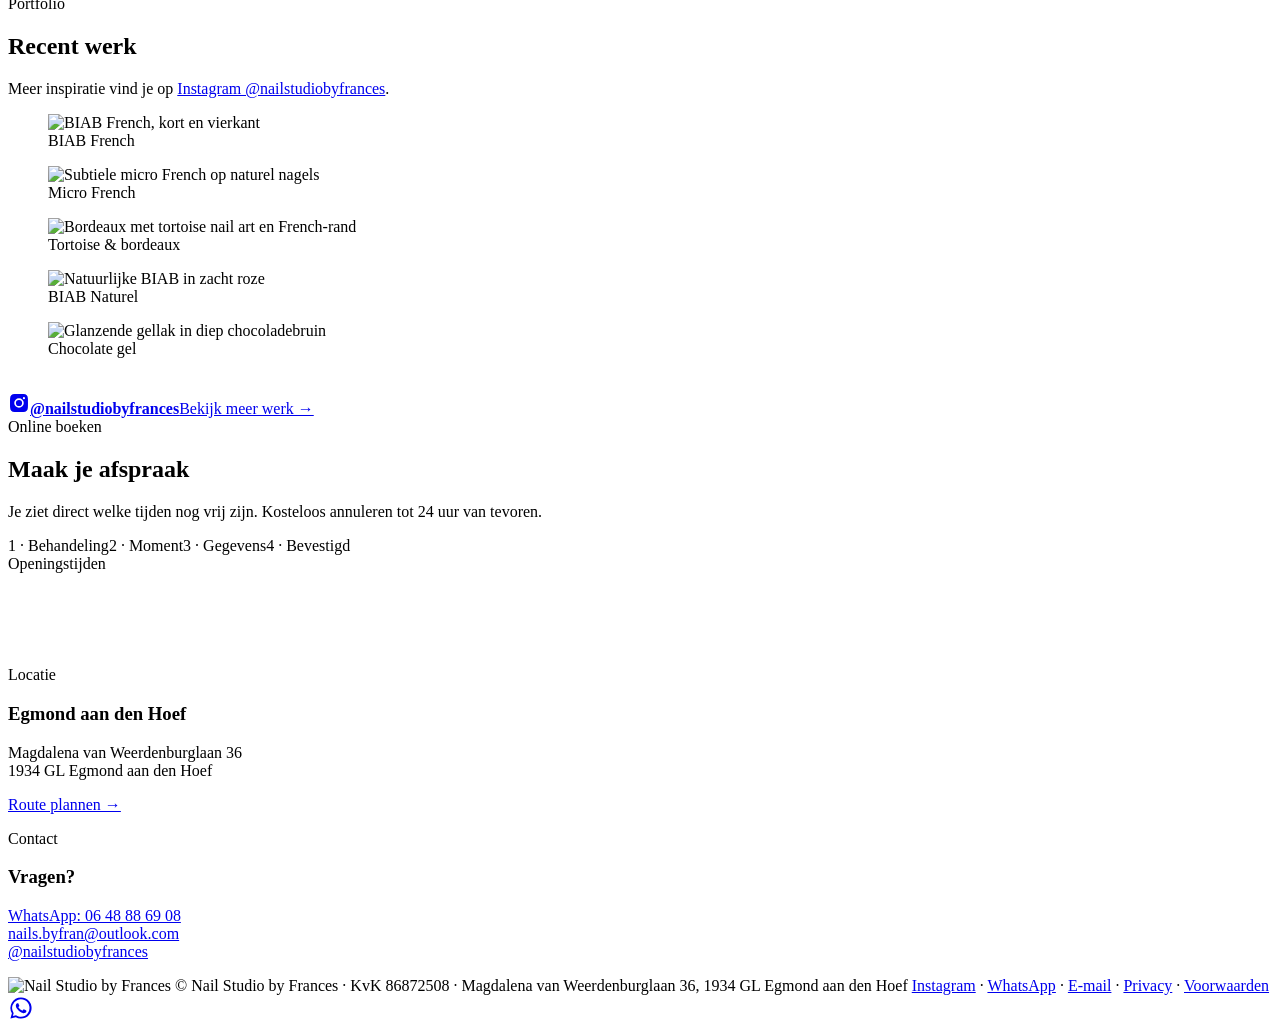
==== commit 63586c51: "Groter logo op telefoon, kortere knop 'Boeken' Co-Authored-By: Claude Opus 5.5 <noreply@anthropic.co" ====
--- a/website/index.html
+++ b/website/index.html
@@ -21,7 +21,7 @@
     <a href="#behandelingen">Behandelingen</a><a href="#over">Over mij</a><a href="#werk">Werk</a><a href="#info">Contact</a>
   </nav>
   <div class="nav-r">
-    <a class="btn small ghost" href="#boeken">Afspraak maken</a>
+    <a class="btn small ghost" href="#boeken"><span class="lg">Afspraak maken</span><span class="sm">Boeken</span></a>
     <button class="burger" id="burger" aria-label="Menu" aria-expanded="false"><span></span><span></span><span></span></button>
   </div>
 </div></header>
